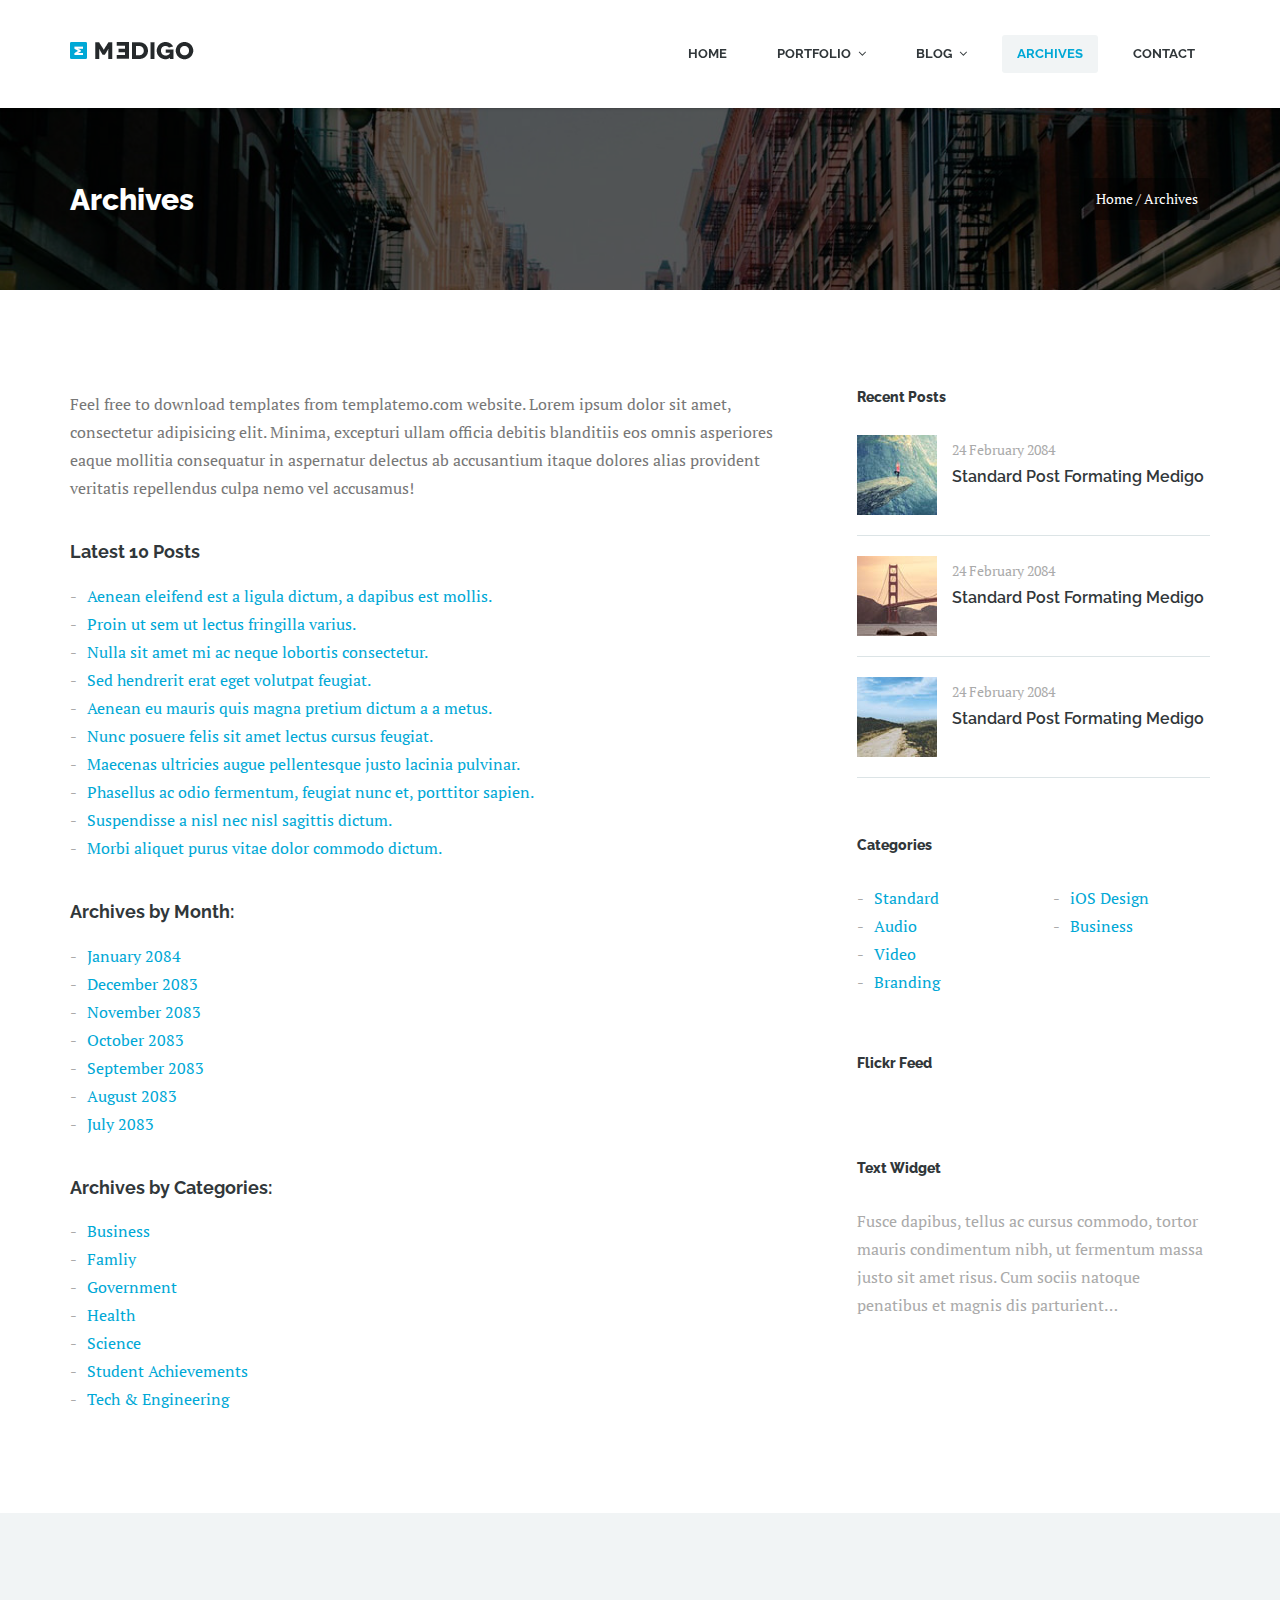
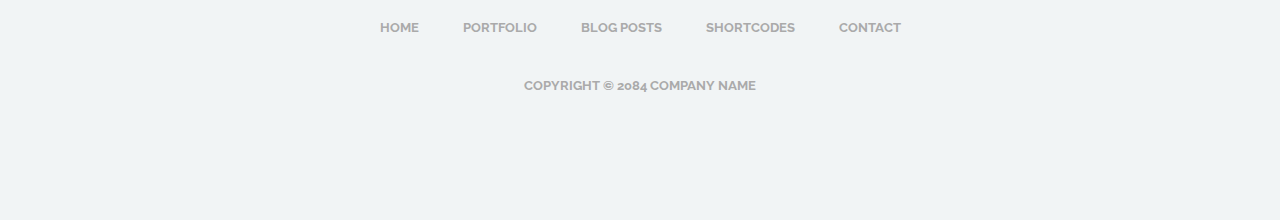
==== archives.html @ d2c2cd98 ""Add files"" ====
<!DOCTYPE html>
<html lang="en-US">
<head>
	<meta charset="UTF-8">
	<meta name="viewport" content="width=device-width, initial-scale=1, maximum-scale=1">
	<title>Medigo Blue, free responsive template</title>
    <meta name="keywords" content="">
	<meta name="description" content="">
    <meta name="author" content="templatemo">
    <!-- 
	Medigo Template
	http://www.templatemo.com/preview/templatemo_460_medigo
    -->

	<!-- Google Fonts -->
	<link href="http://fonts.googleapis.com/css?family=PT+Serif:400,700,400italic,700itali" rel="stylesheet">
	<link href="http://fonts.googleapis.com/css?family=Raleway:400,900,800,700,500,200,100,600" rel="stylesheet">

	<!-- Stylesheets -->
	<link rel="stylesheet" href="bootstrap/bootstrap.css">
	<link rel="stylesheet" href="css/misc.css">
	<link rel="stylesheet" href="css/blue-scheme.css">
	
	<!-- JavaScripts -->
	<script src="js/jquery-1.10.2.min.js"></script>
	<script src="js/jquery-migrate-1.2.1.min.js"></script>

	<link rel="shortcut icon" href="images/favicon.ico" type="image/x-icon" />

</head>
<body>

	<div class="responsive_menu">
        <ul class="main_menu">
            <li><a href="index.html">Home</a></li>
            <li><a href="#">Portfolio</a>
            	<ul>
            		<li><a href="portfolio.html">Portfolio Grid</a></li>
            		<li><a href="project-image.html">Project Image</a></li>
            		<li><a href="project-slideshow.html">Project Slideshow</a></li>
            	</ul>
            </li>
            <li><a href="#">Blog</a>
				<ul>
					<li><a href="blog.html">Blog Standard</a></li>
					<li><a href="blog-single.html">Blog Single</a></li>
                    <li><a href="#">visit templatemo</a></li>
				</ul>
            </li>
            <li><a href="archives.html">Archives</a></li>
            <li><a href="contact.html">Contact</a></li>
        </ul> <!-- /.main_menu -->
    </div> <!-- /.responsive_menu -->

	<header class="site-header clearfix">
		<div class="container">

			<div class="row">

				<div class="col-md-12">

					<div class="pull-left logo">
						<a href="index.html">
							<img src="images/logo.png" alt="Medigo by templatemo">
						</a>
					</div>	<!-- /.logo -->

					<div class="main-navigation pull-right">

						<nav class="main-nav visible-md visible-lg">
							<ul class="sf-menu">
								<li><a href="index.html">Home</a></li>
					            <li><a href="#">Portfolio</a>
					            	<ul>
					            		<li><a href="portfolio.html">Portfolio Grid</a></li>
					            		<li><a href="project-image.html">Project Image</a></li>
					            		<li><a href="project-slideshow.html">Project Slideshow</a></li>
					            	</ul>
					            </li>
					            <li><a href="#">Blog</a>
									<ul>
										<li><a href="blog.html">Blog Standard</a></li>
										<li><a href="blog-single.html">Blog Single</a></li>
                                        <li><a href="#">visit templatemo</a></li>
									</ul>
					            </li>
					            <li class="active"><a href="archives.html">Archives</a></li>
					            <li><a href="contact.html">Contact</a></li>
							</ul> <!-- /.sf-menu -->
						</nav> <!-- /.main-nav -->

						<!-- This one in here is responsive menu for tablet and mobiles -->
					    <div class="responsive-navigation visible-sm visible-xs">
					        <a href="#nogo" class="menu-toggle-btn">
					            <i class="fa fa-bars"></i>
					        </a>
					    </div> <!-- /responsive_navigation -->

					</div> <!-- /.main-navigation -->

				</div> <!-- /.col-md-12 -->

			</div> <!-- /.row -->

		</div> <!-- /.container -->
	</header> <!-- /.site-header -->

	<div class="first-widget parallax" id="blog">
		<div class="parallax-overlay">
			<div class="container pageTitle">
				<div class="row">
					<div class="col-md-6 col-sm-6">
						<h2 class="page-title">Archives</h2>
					</div> <!-- /.col-md-6 -->
					<div class="col-md-6 col-sm-6 text-right">
						<span class="page-location">Home / Archives</span>
					</div> <!-- /.col-md-6 -->
				</div> <!-- /.row -->
			</div> <!-- /.container -->
		</div> <!-- /.parallax-overlay -->
	</div> <!-- /.pageTitle -->

	<div class="container">	
		<div class="row">

			<div class="col-md-8 blog-posts">
				<div class="row">
					<div class="col-md-12">
						<div class="archive-wrapper">
							<p>Feel free to download templates from templatemo.com website. Lorem ipsum dolor sit amet, consectetur adipisicing elit. Minima, excepturi ullam officia debitis blanditiis eos omnis asperiores eaque mollitia consequatur in aspernatur delectus ab accusantium itaque dolores alias provident veritatis repellendus culpa nemo vel accusamus!</p>
							<h3 class="archive-title">Latest 10 Posts</h3>
							<ul class="archive-list">
                                <li><a href="blog-single.html">Aenean eleifend est a ligula dictum, a dapibus est mollis.</a></li>
                                <li><a href="blog-single.html">Proin ut sem ut lectus fringilla varius.</a></li>
                                <li><a href="blog-single.html">Nulla sit amet mi ac neque lobortis consectetur.</a></li>
                                <li><a href="blog-single.html">Sed hendrerit erat eget volutpat feugiat.</a></li>
                                <li><a href="blog-single.html">Aenean eu mauris quis magna pretium dictum a a metus.</a></li>
                                <li><a href="blog-single.html">Nunc posuere felis sit amet lectus cursus feugiat.</a></li>
                                <li><a href="blog-single.html">Maecenas ultricies augue pellentesque justo lacinia pulvinar.</a></li>
                                <li><a href="blog-single.html">Phasellus ac odio fermentum, feugiat nunc et, porttitor sapien.</a></li>
                                <li><a href="blog-single.html">Suspendisse a nisl nec nisl sagittis dictum.</a></li>
                                <li><a href="blog-single.html">Morbi aliquet purus vitae dolor commodo dictum.</a></li>
                            </ul>
                            <h3 class="archive-title">Archives by Month:</h3>
                            <ul class="archive-list">
                                <li><a href="#">January 2084</a></li>
                                <li><a href="#">December 2083</a></li>
                                <li><a href="#">November 2083</a></li>
                                <li><a href="#">October 2083</a></li>
                                <li><a href="#">September 2083</a></li>
                                <li><a href="#">August 2083</a></li>
                                <li><a href="#">July 2083</a></li>
                            </ul>
                            <h3 class="archive-title">Archives by Categories:</h3>
                            <ul class="archive-list">
                                <li><a href="#">Business</a></li>
                                <li><a href="#">Famliy</a></li>
                                <li><a href="#">Government</a></li>
                                <li><a href="#">Health</a></li>
                                <li><a href="#">Science</a></li>
                                <li><a href="#">Student Achievements</a></li>
                                <li><a href="#">Tech &amp; Engineering</a></li>
                            </ul>
						</div>
					</div> <!-- /.col-md-12 -->
				</div> <!-- /.row -->
			</div> <!-- /.col-md-8 -->

			<div class="col-md-4">
				<div class="sidebar">
					<div class="sidebar-widget">
						<h5 class="widget-title">Recent Posts</h5>
						<div class="last-post clearfix">
							<div class="thumb pull-left">
								<a href="#"><img src="images/includes/blogthumb1.jpg" alt=""></a>
							</div>
							<div class="content">
								<span>24 February 2084</span>
								<h4><a href="#">Standard Post Formating Medigo</a></h4>
							</div>
						</div> <!-- /.last-post -->
						<div class="last-post clearfix">
							<div class="thumb pull-left">
								<a href="#"><img src="images/includes/blogthumb2.jpg" alt=""></a>
							</div>
							<div class="content">
								<span>24 February 2084</span>
								<h4><a href="#">Standard Post Formating Medigo</a></h4>
							</div>
						</div> <!-- /.last-post -->
						<div class="last-post clearfix">
							<div class="thumb pull-left">
								<a href="#"><img src="images/includes/blogthumb3.jpg" alt=""></a>
							</div>
							<div class="content">
								<span>24 February 2084</span>
								<h4><a href="#">Standard Post Formating Medigo</a></h4>
							</div>
						</div> <!-- /.last-post -->
					</div> <!-- /.sidebar-widget -->
					<div class="sidebar-widget">
						<h5 class="widget-title">Categories</h5>
						<div class="row categories">
							<div class="col-md-6">
								<ul>
									<li><a href="#">Standard</a></li>
									<li><a href="#">Audio</a></li>
									<li><a href="#">Video</a></li>
									<li><a href="#">Branding</a></li>
								</ul>
							</div>
							<div class="col-md-6">
								<ul>
									<li><a href="#">iOS Design</a></li>
									<li><a href="#">Business</a></li>
								</ul>
							</div>
						</div> <!-- /.row -->
					</div> <!-- /.sidebar-widget -->
					<div class="sidebar-widget">
						<h5 class="widget-title">Flickr Feed</h5>
						<ul id="flickr-feed" class="thumbs"></ul>
					</div> <!-- /.sidebar-widget -->
					<div class="sidebar-widget">
						<h5 class="widget-title">Text Widget</h5>
						<p class="light-text">Fusce dapibus, tellus ac cursus commodo, tortor mauris condimentum nibh, ut fermentum massa justo sit amet risus. Cum sociis natoque penatibus et magnis dis parturient… </p>
					</div> <!-- /.sidebar-widget -->
				</div> <!-- /.sidebar -->
			</div> <!-- /.col-md-4 -->

		</div> <!-- /.row -->
	</div> <!-- /.container -->	

	

	<div class="container">
		
	</div> <!-- /.container -->

	<footer class="site-footer">
		<div class="container">
			<div class="row">
				<div class="col-md-12">
					<nav class="footer-nav clearfix">
						<ul class="footer-menu">
							<li><a href="index.html">Home</a></li>
							<li><a href="portfolio.html">Portfolio</a></li>
							<li><a href="blog.html">Blog Posts</a></li>
							<li><a href="archives.html">Shortcodes</a></li>
							<li><a href="contact.html">Contact</a></li>
						</ul> <!-- /.footer-menu -->
					</nav> <!-- /.footer-nav -->
				</div> <!-- /.col-md-12 -->
			</div> <!-- /.row -->
			<div class="row">
				<div class="col-md-12">
					<p class="copyright-text">Copyright &copy; 2084 Company Name</p>
				</div> <!-- /.col-md-12 -->
			</div> <!-- /.row -->
		</div> <!-- /.container -->
	</footer> <!-- /.site-footer -->

	<!-- Scripts -->
	<script src="js/min/plugins.min.js"></script>
	<script src="js/min/medigo-custom.min.js"></script>


</body>
</html>
---- css/misc.css ----
/* 
 * 	Core Owl Carousel CSS File
 *	v1.3.2
 */
/* clearfix */
.owl-carousel .owl-wrapper:after {
  content: ".";
  display: block;
  clear: both;
  visibility: hidden;
  line-height: 0;
  height: 0;
}

/* display none until init */
.owl-carousel {
  display: none;
  position: relative;
  width: 100%;
  -ms-touch-action: pan-y;
}

.owl-carousel .owl-wrapper {
  display: none;
  position: relative;
  -webkit-transform: translate3d(0px, 0px, 0px);
}

.owl-carousel .owl-wrapper-outer {
  overflow: hidden;
  position: relative;
  width: 100%;
}

.owl-carousel .owl-wrapper-outer.autoHeight {
  -webkit-transition: height 500ms ease-in-out;
  -moz-transition: height 500ms ease-in-out;
  -ms-transition: height 500ms ease-in-out;
  -o-transition: height 500ms ease-in-out;
  transition: height 500ms ease-in-out;
}

.owl-carousel .owl-item {
  float: left;
}

.owl-controls .owl-page,
.owl-controls .owl-buttons div {
  cursor: pointer;
}

.owl-controls {
  -webkit-user-select: none;
  -khtml-user-select: none;
  -moz-user-select: none;
  -ms-user-select: none;
  user-select: none;
  -webkit-tap-highlight-color: transparent;
}

/* mouse grab icon */
.grabbing {
  cursor: url(../images/grabbing.png) 8 8, move;
}

/* fix */
.owl-carousel .owl-wrapper,
.owl-carousel .owl-item {
  -webkit-backface-visibility: hidden;
  -moz-backface-visibility: hidden;
  -ms-backface-visibility: hidden;
  -webkit-transform: translate3d(0, 0, 0);
  -moz-transform: translate3d(0, 0, 0);
  -ms-transform: translate3d(0, 0, 0);
}

/*
* 	Owl Carousel Owl Demo Theme 
*	v1.3.2
*/
.owl-theme .owl-controls {
  margin-top: 10px;
  text-align: center;
}

/* Styling Next and Prev buttons */
.owl-theme .owl-controls .owl-buttons div {
  color: #31373a;
  display: inline-block;
  zoom: 1;
  *display: inline;
  /*IE7 life-saver */
  background: white;
  filter: Alpha(Opacity=30);
  /*IE7 fix*/
  opacity: 0.3;
  -webkit-transition: all 0.2s ease-in-out;
  -moz-transition: all 0.2s ease-in-out;
  -ms-transition: all 0.2s ease-in-out;
  -o-transition: all 0.2s ease-in-out;
  transition: all 0.2s ease-in-out;
}

/* Clickable class fix problem with hover on touch devices */
/* Use it for non-touch hover action */
.owl-theme .owl-controls.clickable .owl-buttons div:hover {
  filter: Alpha(Opacity=100);
  /*IE7 fix*/
  opacity: 1;
  text-decoration: none;
}

/* Styling Pagination*/
.owl-theme .owl-controls .owl-page {
  display: inline-block;
  zoom: 1;
  *display: inline;
  /*IE7 life-saver */
}

.owl-theme .owl-controls .owl-page span {
  display: block;
  width: 12px;
  height: 12px;
  margin: 5px 7px;
  filter: Alpha(Opacity=50);
  /*IE7 fix*/
  opacity: 0.5;
  -webkit-border-radius: 20px;
  -moz-border-radius: 20px;
  border-radius: 20px;
  background: #869791;
}

.owl-theme .owl-controls .owl-page.active span,
.owl-theme .owl-controls.clickable .owl-page:hover span {
  filter: Alpha(Opacity=100);
  /*IE7 fix*/
  opacity: 1;
}

/* If PaginationNumbers is true */
.owl-theme .owl-controls .owl-page span.owl-numbers {
  height: auto;
  width: auto;
  color: #FFF;
  padding: 2px 10px;
  font-size: 12px;
  -webkit-border-radius: 30px;
  -moz-border-radius: 30px;
  border-radius: 30px;
}

/* preloading images */
.owl-item.loading {
  min-height: 150px;
  background: url(../images/AjaxLoader.gif) no-repeat center center;
}

/* 
 *  Owl Carousel CSS3 Transitions 
 *  v1.3.2
 */
.owl-origin {
  -webkit-perspective: 1200px;
  -webkit-perspective-origin-x: 50%;
  -webkit-perspective-origin-y: 50%;
  -moz-perspective: 1200px;
  -moz-perspective-origin-x: 50%;
  -moz-perspective-origin-y: 50%;
  perspective: 1200px;
}

/* fade */
.owl-fade-out {
  z-index: 10;
  -webkit-animation: fadeOut .7s both ease;
  -moz-animation: fadeOut .7s both ease;
  animation: fadeOut .7s both ease;
}

.owl-fade-in {
  -webkit-animation: fadeIn .7s both ease;
  -moz-animation: fadeIn .7s both ease;
  animation: fadeIn .7s both ease;
}

/* backSlide */
.owl-backSlide-out {
  -webkit-animation: backSlideOut 1s both ease;
  -moz-animation: backSlideOut 1s both ease;
  animation: backSlideOut 1s both ease;
}

.owl-backSlide-in {
  -webkit-animation: backSlideIn 1s both ease;
  -moz-animation: backSlideIn 1s both ease;
  animation: backSlideIn 1s both ease;
}

/* goDown */
.owl-goDown-out {
  -webkit-animation: scaleToFade .7s ease both;
  -moz-animation: scaleToFade .7s ease both;
  animation: scaleToFade .7s ease both;
}

.owl-goDown-in {
  -webkit-animation: goDown .6s ease both;
  -moz-animation: goDown .6s ease both;
  animation: goDown .6s ease both;
}

/* scaleUp */
.owl-fadeUp-in {
  -webkit-animation: scaleUpFrom .5s ease both;
  -moz-animation: scaleUpFrom .5s ease both;
  animation: scaleUpFrom .5s ease both;
}

.owl-fadeUp-out {
  -webkit-animation: scaleUpTo .5s ease both;
  -moz-animation: scaleUpTo .5s ease both;
  animation: scaleUpTo .5s ease both;
}

/* Keyframes */
/*empty*/
@-webkit-keyframes empty {
  0% {
    opacity: 1;
  }
}
@-moz-keyframes empty {
  0% {
    opacity: 1;
  }
}
@keyframes empty {
  0% {
    opacity: 1;
  }
}
@-webkit-keyframes fadeIn {
  0% {
    opacity: 0;
  }

  100% {
    opacity: 1;
  }
}
@-moz-keyframes fadeIn {
  0% {
    opacity: 0;
  }

  100% {
    opacity: 1;
  }
}
@keyframes fadeIn {
  0% {
    opacity: 0;
  }

  100% {
    opacity: 1;
  }
}
@-webkit-keyframes fadeOut {
  0% {
    opacity: 1;
  }

  100% {
    opacity: 0;
  }
}
@-moz-keyframes fadeOut {
  0% {
    opacity: 1;
  }

  100% {
    opacity: 0;
  }
}
@keyframes fadeOut {
  0% {
    opacity: 1;
  }

  100% {
    opacity: 0;
  }
}
@-webkit-keyframes backSlideOut {
  25% {
    opacity: .5;
    -webkit-transform: translateZ(-500px);
  }

  75% {
    opacity: .5;
    -webkit-transform: translateZ(-500px) translateX(-200%);
  }

  100% {
    opacity: .5;
    -webkit-transform: translateZ(-500px) translateX(-200%);
  }
}
@-moz-keyframes backSlideOut {
  25% {
    opacity: .5;
    -moz-transform: translateZ(-500px);
  }

  75% {
    opacity: .5;
    -moz-transform: translateZ(-500px) translateX(-200%);
  }

  100% {
    opacity: .5;
    -moz-transform: translateZ(-500px) translateX(-200%);
  }
}
@keyframes backSlideOut {
  25% {
    opacity: .5;
    transform: translateZ(-500px);
  }

  75% {
    opacity: .5;
    transform: translateZ(-500px) translateX(-200%);
  }

  100% {
    opacity: .5;
    transform: translateZ(-500px) translateX(-200%);
  }
}
@-webkit-keyframes backSlideIn {
  0%, 25% {
    opacity: .5;
    -webkit-transform: translateZ(-500px) translateX(200%);
  }

  75% {
    opacity: .5;
    -webkit-transform: translateZ(-500px);
  }

  100% {
    opacity: 1;
    -webkit-transform: translateZ(0) translateX(0);
  }
}
@-moz-keyframes backSlideIn {
  0%, 25% {
    opacity: .5;
    -moz-transform: translateZ(-500px) translateX(200%);
  }

  75% {
    opacity: .5;
    -moz-transform: translateZ(-500px);
  }

  100% {
    opacity: 1;
    -moz-transform: translateZ(0) translateX(0);
  }
}
@keyframes backSlideIn {
  0%, 25% {
    opacity: .5;
    transform: translateZ(-500px) translateX(200%);
  }

  75% {
    opacity: .5;
    transform: translateZ(-500px);
  }

  100% {
    opacity: 1;
    transform: translateZ(0) translateX(0);
  }
}
@-webkit-keyframes scaleToFade {
  to {
    opacity: 0;
    -webkit-transform: scale(0.8);
  }
}
@-moz-keyframes scaleToFade {
  to {
    opacity: 0;
    -moz-transform: scale(0.8);
  }
}
@keyframes scaleToFade {
  to {
    opacity: 0;
    transform: scale(0.8);
  }
}
@-webkit-keyframes goDown {
  from {
    -webkit-transform: translateY(-100%);
  }
}
@-moz-keyframes goDown {
  from {
    -moz-transform: translateY(-100%);
  }
}
@keyframes goDown {
  from {
    transform: translateY(-100%);
  }
}
@-webkit-keyframes scaleUpFrom {
  from {
    opacity: 0;
    -webkit-transform: scale(1.5);
  }
}
@-moz-keyframes scaleUpFrom {
  from {
    opacity: 0;
    -moz-transform: scale(1.5);
  }
}
@keyframes scaleUpFrom {
  from {
    opacity: 0;
    transform: scale(1.5);
  }
}
@-webkit-keyframes scaleUpTo {
  to {
    opacity: 0;
    -webkit-transform: scale(1.5);
  }
}
@-moz-keyframes scaleUpTo {
  to {
    opacity: 0;
    -moz-transform: scale(1.5);
  }
}
@keyframes scaleUpTo {
  to {
    opacity: 0;
    transform: scale(1.5);
  }
}
/**
 * BxSlider v4.0 - Fully loaded, responsive content slider
 * http://bxslider.com
 *
 * Written by: Steven Wanderski, 2012
 * http://stevenwanderski.com
 * (while drinking Belgian ales and listening to jazz)
 *
 * CEO and founder of bxCreative, LTD
 * http://bxcreative.com
 */
/** RESET AND LAYOUT
===================================*/
.bx-wrapper {
  position: relative;
  margin: 0 auto;
  padding: 0;
  *zoom: 1;
}

.bx-wrapper img {
  max-width: 100%;
  display: block;
}

/** THEME
===================================*/
.bx-wrapper .bx-viewport {
  left: -5px;
}

.bx-wrapper .bx-pager,
.bx-wrapper .bx-controls-auto {
  position: absolute;
  width: 100%;
}

/* LOADER */
.bx-wrapper .bx-loading {
  min-height: 50px;
  height: 100%;
  width: 100%;
  position: absolute;
  top: 0;
  left: 0;
  z-index: 2000;
}

/* PAGER */
.bx-wrapper .bx-pager {
  text-align: center;
}

.bx-wrapper .bx-pager .bx-pager-item,
.bx-wrapper .bx-controls-auto .bx-controls-auto-item {
  display: inline-block;
  *zoom: 1;
  *display: inline;
}

/* PAGER WITH AUTO-CONTROLS HYBRID LAYOUT */
.bx-wrapper .bx-controls.bx-has-controls-auto.bx-has-pager .bx-pager {
  text-align: left;
  width: 80%;
}

.bx-wrapper .bx-controls.bx-has-controls-auto.bx-has-pager .bx-controls-auto {
  right: 0;
  width: 35px;
}

/*! fancyBox v2.1.5 fancyapps.com | fancyapps.com/fancybox/#license */
.fancybox-wrap,
.fancybox-skin,
.fancybox-outer,
.fancybox-inner,
.fancybox-image,
.fancybox-wrap iframe,
.fancybox-wrap object,
.fancybox-nav,
.fancybox-nav span,
.fancybox-tmp {
  padding: 0;
  margin: 0;
  border: 0;
  outline: none;
  vertical-align: top;
}

.fancybox-wrap {
  position: absolute;
  top: 0;
  left: 0;
  z-index: 99999;
}

.fancybox-skin {
  position: relative;
  background: #fff;
  color: #444;
  text-shadow: none;
}

.fancybox-opened {
  z-index: 99999;
}

.fancybox-outer, .fancybox-inner {
  position: relative;
}

.fancybox-inner {
  overflow: hidden;
}

.fancybox-type-iframe .fancybox-inner {
  -webkit-overflow-scrolling: touch;
}

.fancybox-error {
  color: #444;
  font: 14px/20px "Helvetica Neue",Helvetica,Arial,sans-serif;
  margin: 0;
  padding: 5px;
  white-space: nowrap;
}

.fancybox-image, .fancybox-iframe {
  display: block;
  width: 100%;
  height: 100%;
}

.fancybox-image {
  max-width: 100%;
  max-height: 100%;
}

#fancybox-loading, .fancybox-close, .fancybox-prev span, .fancybox-next span {
  background-image: url("../images/fancybox_sprite.png");
}

#fancybox-loading {
  position: fixed;
  top: 50%;
  left: 50%;
  margin-top: -22px;
  margin-left: -22px;
  background-position: 0 -108px;
  opacity: 0.8;
  cursor: pointer;
  z-index: 99999;
}

#fancybox-loading div {
  width: 44px;
  height: 44px;
  background: url("../images/fancybox_loading.gif") center center no-repeat;
}

.fancybox-close {
  position: absolute;
  top: -18px;
  right: -18px;
  width: 36px;
  height: 36px;
  cursor: pointer;
  z-index: 99999;
}

.fancybox-nav {
  position: absolute;
  top: 0;
  width: 40%;
  height: 100%;
  cursor: pointer;
  text-decoration: none;
  background: transparent url("../images/blank.gif");
  /* helps IE */
  -webkit-tap-highlight-color: transparent;
  z-index: 99999;
}

.fancybox-prev {
  left: 0;
}

.fancybox-next {
  right: 0;
}

.fancybox-nav span {
  position: absolute;
  top: 50%;
  width: 36px;
  height: 34px;
  margin-top: -18px;
  cursor: pointer;
  z-index: 99999;
  visibility: hidden;
}

.fancybox-prev span {
  left: 10px;
  background-position: 0 -36px;
}

.fancybox-next span {
  right: 10px;
  background-position: 0 -72px;
}

.fancybox-nav:hover span {
  visibility: visible;
}

.fancybox-tmp {
  position: absolute;
  top: -99999px;
  left: -99999px;
  visibility: hidden;
  max-width: 99999px;
  max-height: 99999px;
  overflow: visible !important;
}

/* Overlay helper */
.fancybox-lock {
  overflow: hidden !important;
  width: auto;
}

.fancybox-lock body {
  overflow: hidden !important;
}

.fancybox-lock-test {
  overflow-y: hidden !important;
}

.fancybox-overlay {
  position: absolute;
  top: 0;
  left: 0;
  overflow: hidden;
  display: none;
  z-index: 99998;
  background: rgba(0, 0, 0, 0.9);
}

.fancybox-overlay-fixed {
  position: fixed;
  bottom: 0;
  right: 0;
}

.fancybox-lock .fancybox-overlay {
  overflow: auto;
  overflow-y: scroll;
}

/* Title helper */
.fancybox-title {
  visibility: hidden;
  font-weight: normal;
  position: relative;
  text-shadow: none;
  z-index: 99999;
}

.fancybox-opened .fancybox-title {
  visibility: visible;
}

.fancybox-title-float-wrap {
  position: absolute;
  bottom: 0;
  right: 50%;
  margin-bottom: -35px;
  z-index: 99999;
  text-align: center;
}

.fancybox-title-float-wrap .child {
  display: inline-block;
  margin-right: -100%;
  padding: 2px 20px;
  background: transparent;
  /* Fallback for web browsers that doesn't support RGBa */
  background: rgba(0, 0, 0, 0.8);
  color: #FFF;
  font-weight: bold;
  line-height: 24px;
  white-space: nowrap;
}

.fancybox-title-outside-wrap {
  position: relative;
  margin-top: 10px;
  color: #fff;
}

.fancybox-title-inside-wrap {
  padding-top: 10px;
}

.fancybox-title-over-wrap {
  position: absolute;
  bottom: 0;
  left: 0;
  color: #fff;
  padding: 10px;
  background: #000;
  background: rgba(0, 0, 0, 0.8);
}

/*Retina graphics!*/
@media only screen and (-webkit-min-device-pixel-ratio: 1.5), only screen and (min--moz-device-pixel-ratio: 1.5), only screen and (min-device-pixel-ratio: 1.5) {
  #fancybox-loading, .fancybox-close, .fancybox-prev span, .fancybox-next span {
    background-image: url("../images/fancybox_sprite@2x.png");
    background-size: 44px 152px;
    /*The size of the normal image, half the size of the hi-res image*/
  }

  #fancybox-loading div {
    background-image: url("../images/fancybox_loading@2x.gif");
    background-size: 24px 24px;
    /*The size of the normal image, half the size of the hi-res image*/
  }
}
/*
 * jQuery FlexSlider v2.2.0
 * http://www.woothemes.com/flexslider/
 *
 * Copyright 2012 WooThemes
 * Free to use under the GPLv2 license.
 * http://www.gnu.org/licenses/gpl-2.0.html
 *
 * Contributing author: Tyler Smith (@mbmufffin)
 */
/* Browser Resets
*********************************/
.flex-container a:active,
.flexslider a:active,
.flex-container a:focus,
.flexslider a:focus {
  outline: none;
}

.slides,
.flex-control-nav,
.flex-direction-nav {
  margin: 0;
  padding: 0;
  list-style: none;
}

/* Icon Fonts
*********************************/
/* Font-face Icons */
@font-face {
  font-family: 'FontAwesome';
  src: url("../bootstrap/fonts/fontawesome-webfont.eot");
  src: url("../bootstrap/fonts/fontawesome-webfont.eot?#iefix") format("embedded-opentype"), url("../bootstrap/fonts/fontawesome-webfont.woff") format("woff"), url("../bootstrap/fonts/fontawesome-webfont.ttf") format("truetype"), url("../bootstrap/fonts/fontawesome-webfont.svg#fontawesome-webfont") format("svg");
  font-weight: normal;
  font-style: normal;
}
/* FlexSlider Necessary Styles
*********************************/
.flexslider {
  margin: 0;
  padding: 0;
}

.flexslider .slides > li {
  display: none;
  -webkit-backface-visibility: hidden;
}

/* Hide the slides before the JS is loaded. Avoids image jumping */
.flexslider .slides img {
  width: 100%;
  display: block;
}

.flex-pauseplay span {
  text-transform: capitalize;
}

/* Clearfix for the .slides element */
.slides:after {
  content: "\0020";
  display: block;
  clear: both;
  visibility: hidden;
  line-height: 0;
  height: 0;
}

html[xmlns] .slides {
  display: block;
}

* html .slides {
  height: 1%;
}

/* No JavaScript Fallback */
/* If you are not using another script, such as Modernizr, make sure you
 * include js that eliminates this class on page load */
.no-js .slides > li:first-child {
  display: block;
}

/* FlexSlider Default Theme
*********************************/
.flexslider {
  position: relative;
  zoom: 1;
}

.flex-viewport {
  max-height: 2000px;
  -webkit-transition: all 1s ease;
  -moz-transition: all 1s ease;
  -o-transition: all 1s ease;
  transition: all 1s ease;
}

.loading .flex-viewport {
  max-height: 300px;
}

.flexslider .slides {
  zoom: 1;
}

.carousel li {
  margin-right: 5px;
}

/* Direction Nav */
.flex-direction-nav {
  *height: 0;
}

.flex-direction-nav a {
  display: block;
  margin: -22px 0 0;
  position: absolute;
  top: 50%;
  z-index: 10;
  cursor: pointer;
}

.flex-direction-nav .flex-prev {
  left: 0px;
}

.flex-direction-nav .flex-next {
  right: 0px;
  text-align: right;
}

.flexslider:hover .flex-prev {
  opacity: 1;
  left: 0;
}

.flexslider:hover .flex-next {
  opacity: 1;
  right: 0;
}

.flexslider:hover .flex-next:hover, .flexslider:hover .flex-prev:hover {
  opacity: 1;
}

.flex-direction-nav .flex-disabled {
  opacity: 0 !important;
  filter: alpha(opacity=0);
  cursor: default;
}

.flex-direction-nav a:before {
  font-family: "FontAwesome";
  font-size: 40px;
  display: inline-block;
  content: '\f104';
}

.flex-direction-nav a.flex-next:before {
  content: '\f105';
}

/* Pause/Play */
.flex-pauseplay a {
  display: block;
  width: 20px;
  height: 20px;
  position: absolute;
  bottom: 5px;
  left: 10px;
  opacity: 0.8;
  z-index: 10;
  overflow: hidden;
  cursor: pointer;
  color: #000;
}

.flex-pauseplay a:before {
  font-family: "FontAwesome";
  font-size: 20px;
  display: inline-block;
  content: '\f004';
}

.flex-pauseplay a:hover {
  opacity: 1;
}

.flex-pauseplay a.flex-play:before {
  content: '\f003';
}

/* Control Nav */
.flex-control-nav {
  width: 100%;
  position: absolute;
  bottom: -40px;
  text-align: center;
}

.flex-control-nav li {
  margin: 0 6px;
  display: inline-block;
  zoom: 1;
  *display: inline;
}

.flex-control-paging li a {
  width: 11px;
  height: 11px;
  display: block;
  background: #666;
  background: rgba(0, 0, 0, 0.5);
  cursor: pointer;
  text-indent: -9999px;
  -webkit-border-radius: 20px;
  -moz-border-radius: 20px;
  -o-border-radius: 20px;
  border-radius: 20px;
  -webkit-box-shadow: inset 0 0 3px rgba(0, 0, 0, 0.3);
  -moz-box-shadow: inset 0 0 3px rgba(0, 0, 0, 0.3);
  -o-box-shadow: inset 0 0 3px rgba(0, 0, 0, 0.3);
  box-shadow: inset 0 0 3px rgba(0, 0, 0, 0.3);
}

.flex-control-paging li a:hover {
  background: #333;
  background: rgba(0, 0, 0, 0.7);
}

.flex-control-paging li a.flex-active {
  background: #000;
  background: rgba(0, 0, 0, 0.9);
  cursor: default;
}

.flex-control-thumbs {
  margin: 5px 0 0;
  position: static;
  overflow: hidden;
}

.flex-control-thumbs li {
  width: 25%;
  float: left;
  margin: 0;
}

.flex-control-thumbs img {
  width: 100%;
  display: block;
  opacity: .7;
  cursor: pointer;
}

.flex-control-thumbs img:hover {
  opacity: 1;
}

.flex-control-thumbs .flex-active {
  opacity: 1;
  cursor: default;
}

@media screen and (max-width: 860px) {
  .flex-direction-nav .flex-prev {
    opacity: 1;
    left: 10px;
  }

  .flex-direction-nav .flex-next {
    opacity: 1;
    right: 10px;
  }
}
---- css/blue-scheme.css ----
/*

Medigo Template (Blue)

http://www.templatemo.com/preview/templatemo_460_medigo

*/

/*------------------------------------------------------
	BASIC STYLES 
--------------------------------------------------------*/
body {
  background: white;
  font-size: 16px;
  font-family: "PT Serif", Georgia, serif;
  font-weight: normal;
  font-style: normal;
  line-height: 28px;
  color: #777777;
  -webkit-font-smoothing: antialiased;
  /* Fix for webkit rendering */
  -webkit-text-size-adjust: 100%;
}

h1, h2, h3, h4, h5, h6 {
  color: #31373a;
  font-family: "Raleway", sans-serif;
  font-weight: normal;
}

h1 a, h2 a, h3 a,
h4 a, h5 a, h6 a {
  font-weight: inherit;
}

h1 {
  font-size: 36px;
}

h2 {
  font-size: 30px;
}

h3 {
  font-size: 24px;
}

h4 {
  line-height: 1.7;
  font-size: 20px;
}

h5 {
  font-size: 16px;
}

h6 {
  font-size: 14px;
}

p {
  margin: 0 0 20px 0;
}
p img {
  margin: 0;
}
p.lead {
  font-size: 28px;
  line-height: 36px;
}

em, i {
  font-style: italic;
}

strong, b {
  font-weight: bold;
  color: #31373a;
}

a, a:visited {
  color: #00a8d6;
  text-decoration: none !important;
  outline: 0;
}

a:hover, a:focus, a:active {
  color: #777777;
}

p a, p a:visited {
  line-height: inherit;
}

::-moz-selection {
  background-color: #d3dde0;
  text-shadow: none;
}

::-webkit-selection {
  background-color: #d3dde0;
  text-shadow: none;
}

::selection {
  background-color: #d3dde0;
  text-shadow: none;
}

img::selection {
  background-color: transparent;
}

img::-moz-selection {
  background-color: transparent;
}

.subtract-bottom {
  margin-bottom: -40px !important;
}

.remove-bottom {
  margin-bottom: 0 !important;
}

.half-bottom {
  margin-bottom: 20px !important;
}

.add-bottom {
  margin-bottom: 40px !important;
}

*, *:before, *:after {
  -moz-box-sizing: border-box;
  -webkit-box-sizing: border-box;
  box-sizing: border-box;
}

*:focus {
  outline: 0;
}

.footer-menu, .copyright-text {
  text-align: center;
}

.main-nav ul, .main_menu, .main_menu li ul, #filters, .pages, .project-single .meta-post, .archive-wrapper .archive-list, .categories ul, .thumbs, .footer-menu {
  list-style: none;
  padding: 0;
  margin: 0;
}

a, a:visited {
  -webkit-transition: all 150ms ease-in;
  -moz-transition: all 150ms ease-in;
  -o-transition: all 150ms ease-in;
  transition: all 150ms ease-in;
}

.service-section, .first-widget {
  position: relative;
  margin-top: 108px;
}

.light-content, #blogPosts {
  margin-top: 100px;
}

/*------------------------------------------------------
	HEADER STYLES 
--------------------------------------------------------*/
.site-header {
  position: fixed;
  top: 0;
  left: 0;
  width: 100%;
  background: white;
  box-shadow: rgba(0, 0, 0, 0.35) 0px 0px 3px;
  -moz-box-shadow: rgba(0, 0, 0, 0.35) 0px 0px 3px;
  -webkit-box-shadow: rgba(0, 0, 0, 0.35) 0px 0px 3px;
  z-index: 9999;
  padding: 35px 0;
  overflow: visible;
  transition: padding 0.3s ease-in-out;
  -moz-transition: padding 0.3s ease-in-out;
  -webkit-transition: padding 0.3s ease-in-out;
}

.site-header.site-header-shrink {
  padding: 17px 0;
}

.main-nav ul li {
  float: left;
  display: block;
  margin-left: 20px;
  position: relative;
}
.main-nav ul li a {
  color: #31373a;
  font-size: 13px;
  font-weight: 700;
  text-transform: uppercase;
  font-family: "Raleway", sans-serif;
  padding: 5px 15px;
  display: block;
  -webkit-border-radius: 3px;
  -moz-border-radius: 3px;
  -ms-border-radius: 3px;
  -o-border-radius: 3px;
  border-radius: 3px;
}
.main-nav ul li a:hover {
  color: #00a8d6;
}
.main-nav ul li a i {
  margin-left: 7px;
}
.main-nav ul li.active a {
  color: #00a8d6;
  background-color: #f1f4f5;
}
.main-nav ul li ul {
  display: none;
  top: 100%;
  left: 0;
  margin-top: 5px;
  position: absolute;
  width: 220px;
  background-color: white;
  border: 2px solid #f1f4f5;
}
.main-nav ul li ul li {
  margin-left: 0;
  width: 100%;
  border-bottom: 1px solid #dce4e6;
}
.main-nav ul li ul li:last-child {
  border-bottom: none;
}
.main-nav ul li ul li a {
  background-color: transparent !important;
  color: #777777 !important;
  text-transform: capitalize;
  font-weight: 600;
}
.main-nav ul li ul li a:hover {
  color: #00a8d6 !important;
}
.main-nav ul li ul li:last-child a {
  border-bottom: none;
}

a.menu-toggle-btn {
  float: right;
  margin-right: 20px;
  color: #31373a;
  font-size: 14px;
  display: block;
}
a.menu-toggle-btn i {
  font-size: 18px;
}

.main_menu li {
  border-bottom: 1px solid #485156;
  padding: 10px 0;
}
.main_menu li:first-child {
  padding-top: 0;
}
.main_menu li:last-child {
  border-bottom: none;
  padding-bottom: 0;
}
.main_menu li a {
  font-size: 14px;
  font-family: "Raleway", sans-serif;
  color: #bfbfbf;
  font-weight: 500;
}
.main_menu li ul li {
  margin-left: 20px;
}
.main_menu li ul li:first-child {
  border-top: 1px solid #485156;
  padding-top: 8px;
  margin-top: 10px;
}
.main_menu li ul li:before {
  content: '-';
  color: gray;
  margin-right: 10px;
}

.responsive_menu {
  padding: 20px;
  background-color: rgba(49, 55, 58, 0.98);
  display: none;
  position: relative;
  z-index: 9999;
}

/*------------------------------------------------------
	General Styling 
--------------------------------------------------------*/
.light-content {
  background-color: white;
  width: 100%;
}

.dark-content {
  background-color: #31373a;
  width: 100%;
  padding: 70px 0 80px 0;
}
.dark-content .section-header .section-title {
  color: white;
}
.dark-content .section-header .section-desc {
  color: #939ea4;
}

.section-header {
  padding-bottom: 70px;
  text-align: center;
}
.section-header .section-title {
  font-size: 30px;
  font-weight: 600;
}

.larger-text {
  font-size: 18px;
  line-height: 36px;
}

.light-text {
  color: #aaaaaa;
}

.large-button {
  padding: 15px 20px;
  font-size: 12px;
  font-family: "Raleway", sans-serif;
  text-transform: uppercase;
  font-weight: 800;
  -webkit-border-radius: 2px;
  -moz-border-radius: 2px;
  -ms-border-radius: 2px;
  -o-border-radius: 2px;
  border-radius: 2px;
}

a.large-button.white-color {
  color: #31373a;
  background-color: white;
}

.main-button {
  padding: 12px 15px;
  font-size: 12px;
  font-family: "Raleway", sans-serif;
  text-transform: uppercase;
  font-weight: 700;
  -webkit-border-radius: 2px;
  -moz-border-radius: 2px;
  -ms-border-radius: 2px;
  -o-border-radius: 2px;
  border-radius: 2px;
}

a.main-button.accent-color {
  background-color: #00a8d6;
  color: white;
}
a.main-button.accent-color:hover {
  background-color: #31373a;
}

.icon-button {
  margin-left: 15px;
}

.last-item-margin {
  margin-bottom: 100px;
}

label {
  font-weight: normal;
  color: #aaaaaa;
}

input, textarea {
  border: 0;
  color: #777777;
  padding: 8px 14px;
  background-color: #f1f4f5;
  border: 1px solid #f1f4f5;
  -webkit-border-radius: 3px;
  -moz-border-radius: 3px;
  -ms-border-radius: 3px;
  -o-border-radius: 3px;
  border-radius: 3px;
}

input:focus,
textarea:focus {
  background-color: white;
  border-color: #dce4e6;
}

.mainBtn {
  background-color: #00a8d6;
  padding: 7px 17px;
  color: white;
  display: inline-block;
  -webkit-border-radius: 3px;
  -moz-border-radius: 3px;
  -ms-border-radius: 3px;
  -o-border-radius: 3px;
  border-radius: 3px;
  -webkit-transition: background 250ms ease-in;
  -moz-transition: background 250ms ease-in;
  -ms-transition: background 250ms ease-in;
  -o-transition: background 250ms ease-in;
  transition: background 250ms ease-in;
}
.mainBtn:hover {
  background-color: #00b8ea;
}

button {
  outline: 0;
  border: 0;
}

input.mainBtn:focus,
input.mainBtn {
  background-color: #00a8d6;
  border: 0;
}

#homeIntro {
  background-image: url("../images/includes/homeintro.jpg");
}

#portfolio {
  background-image: url("../images/includes/portfolio.jpg");
}

#portfolioId {
  background-image: url("../images/includes/portfolioId.jpg");
}

#blogPosts {
  background-image: url("../images/includes/blogPosts.jpg");
}

#blog {
  background-image: url("../images/includes/blog.jpg");
}

#blogId {
  background-image: url("../images/includes/blogId.jpg");
  background-attachment: inherit;
}

#contact {
  background-image: url("../images/includes/contact.jpg");
}

.parallax {
  background-attachment: fixed;
  background-repeat: no-repeat;
  background-position: center center;
  background-size: cover;
  color: #fff;
  overflow: hidden;
}

.parallax-overlay {
  background-color: rgba(0, 0, 0, 0.65);
}

.pageTitle {
  padding-top: 70px;
  padding-bottom: 70px;
}

.page-title {
  color: white;
  margin: 5px 0 0 0;
  font-size: 30px;
  font-weight: 800;
}

.page-location {
  background-color: rgba(0, 0, 0, 0.4);
  display: inline-block;
  font-size: 14px;
  padding: 7px 12px;
  -webkit-border-radius: 3px;
  -moz-border-radius: 3px;
  -ms-border-radius: 3px;
  -o-border-radius: 3px;
  border-radius: 3px;
}

.home-intro-content {
  padding: 11em 0;
  text-align: center;
}
.home-intro-content h2 {
  font-size: 36px;
  font-weight: 800;
  color: white;
}
.home-intro-content p {
  margin: 55px 0;
  font-size: 18px;
  line-height: 32px;
}
.home-intro-content .large-button:hover {
  opacity: 0.8;
}

blockquote {
  margin: 30px 0;
  display: block;
  color: #aaaaaa;
}

/*------------------------------------------------------
	Call To Action 
--------------------------------------------------------*/
.cta {
  padding: 35px 0;
  border-bottom: 1px solid #dce4e6;
  text-align: center;
}
.cta .cta-title {
  display: inline-block;
  margin: 0 50px 0 0;
  font-size: 16px;
}

/*------------------------------------------------------
	Services Styling 
--------------------------------------------------------*/
.service-box-wrap {
  text-align: center;
  margin-bottom: 80px;
}

.service-icon-wrap {
  display: block;
}
.service-icon-wrap i {
  color: #00a8d6;
}

.service-title {
  font-size: 18px;
  font-weight: 600;
  margin: 30px 0 20px 0;
}

/*------------------------------------------------------
	Portfolio Styling 
--------------------------------------------------------*/
.portfolio {
  margin-top: 40px;
}

#Grid .mix {
  display: none;
  opacity: 0;
}

#filters {
  margin: 100px 0 60px 0;
}
#filters li {
  display: inline;
  margin-right: 20px;
  cursor: pointer;
  color: #31373a;
}
#filters li:after {
  content: '/';
  color: #c3c3c3;
  margin-left: 20px;
}
#filters li:last-child:after {
  content: '';
}
#filters li.active {
  color: #00a8d6;
}

.pages {
  margin: 20px 0 100px 0;
}
.pages li {
  display: inline;
  margin-right: 10px;
}
.pages li a {
  padding: 10px 12px;
  background-color: #f1f4f5;
  color: #31373a;
}
.pages li a.active {
  color: #00a8d6;
}

/**** Isotope Filtering ****/
.isotope-item {
  z-index: 2;
}

.isotope-hidden.isotope-item {
  pointer-events: none;
  z-index: 1;
}

/**** Isotope CSS3 transitions ****/
.isotope,
.isotope .isotope-item {
  -webkit-transition-duration: 0.8s;
  -moz-transition-duration: 0.8s;
  -ms-transition-duration: 0.8s;
  -o-transition-duration: 0.8s;
  transition-duration: 0.8s;
}

.isotope {
  -webkit-transition-property: height, width;
  -moz-transition-property: height, width;
  -ms-transition-property: height, width;
  -o-transition-property: height, width;
  transition-property: height, width;
}

.isotope .isotope-item {
  -webkit-transition-property: -webkit-transform, opacity;
  -moz-transition-property: -moz-transform, opacity;
  -ms-transition-property: -ms-transform, opacity;
  -o-transition-property: -o-transform, opacity;
  transition-property: transform, opacity;
}

/**** disabling Isotope CSS3 transitions ****/
.isotope.no-transition,
.isotope.no-transition .isotope-item,
.isotope .isotope-item.no-transition {
  -webkit-transition-duration: 0s;
  -moz-transition-duration: 0s;
  -ms-transition-duration: 0s;
  -o-transition-duration: 0s;
  transition-duration: 0s;
}

.portfolio-holder .item {
  margin: 0 1px 40px 1px;
}
.portfolio-holder .item img {
  display: block;
  width: 100%;
  height: auto;
}

.portfolio-post {
  overflow: hidden;
  margin-bottom: 30px;
}

.thumb-post {
  display: block;
  position: relative;
  overflow: hidden;
}
.thumb-post .overlay {
  position: absolute;
  top: 0;
  left: 0;
  min-width: 100%;
  height: 100%;
  visibility: hidden;
  opacity: 0;
  -webkit-transform: scale(0);
  -moz-transform: scale(0);
  -ms-transform: scale(0);
  -o-transform: scale(0);
  transform: scale(0);
  -webkit-transition: all 250ms ease-in-out;
  -moz-transition: all 250ms ease-in-out;
  -ms-transition: all 250ms ease-in-out;
  -o-transition: all 250ms ease-in-out;
  transition: all 250ms ease-in-out;
}
.thumb-post .overlay .overlay-inner {
  background: #00a8d6;
  height: 100%;
  position: relative;
}
.thumb-post:hover .overlay {
  opacity: 1;
  visibility: visible;
  -webkit-transform: scale(1);
  -moz-transform: scale(1);
  -ms-transform: scale(1);
  -o-transform: scale(1);
  transform: scale(1);
}

.portfolio-infos {
  position: absolute;
  bottom: 30px;
  left: 30px;
}
.portfolio-infos a {
  color: white;
}
.portfolio-infos .portfolio-title {
  margin: 10px 0 0 0;
  font-weight: 600;
  font-size: 20px;
}
.portfolio-infos .meta-category {
  font-size: 14px;
  color: white;
}

.portfolio-expand {
  position: absolute;
  top: 30px;
  right: 30px;
  width: 40px;
  height: 40px;
  background-color: rgba(255, 255, 255, 0.9);
  -webkit-border-radius: 3px;
  -moz-border-radius: 3px;
  -ms-border-radius: 3px;
  -o-border-radius: 3px;
  border-radius: 3px;
  text-align: center;
  line-height: 40px;
}
.portfolio-expand a {
  display: block;
  color: #31373a;
  opacity: 1;
}

.owl-next {
  position: absolute;
  top: 50%;
  right: 0;
  width: 40px;
  height: 48;
  content: 'ddd';
  margin-right: 2px;
  margin-top: -25px;
}
.owl-next:after {
  font-family: 'FontAwesome';
  content: '\f054';
  color: #31373a;
  line-height: 48px;
  text-align: center;
}

.owl-prev {
  position: absolute;
  top: 50%;
  left: 0;
  width: 40px;
  height: 48px;
  margin-left: 1px;
  margin-top: -25px;
}
.owl-prev:after {
  font-family: 'FontAwesome';
  content: '\f053';
  color: #31373a;
  line-height: 48px;
  text-align: center;
}

.project-single {
  margin-top: 100px;
  margin-bottom: 100px;
}
.project-single .project-title {
  font-weight: 600;
  font-size: 24px;
  margin: 0 0 35px 0;
  line-height: 36px;
}
.project-single .subtitle {
  font-size: 14px;
  color: #aaaaaa;
}
.project-single .description {
  margin-bottom: 40px;
}
.project-single .meta-post li {
  display: block;
  margin-bottom: 15px;
}
.project-single .meta-post li span {
  color: #31373a;
  margin-right: 10px;
}
.project-single .meta-post li a {
  color: #777777;
}
.project-single .meta-post li a:hover {
  color: #00a8d6;
}

.project-img {
  overflow: hidden;
}
.project-img img {
  width: 100%;
  height: auto;
}

.static-info-project {
  background-color: #f1f4f5;
  padding: 80px 0;
  text-align: center;
}

.related-projects {
  margin: 100px 0 60px 0;
}

.flex-direction-nav a {
  width: 40px;
  height: 44px;
}
.flex-direction-nav a:before {
  background-color: #31373a;
  display: block;
  color: white;
  text-align: center;
  line-height: 44px;
  font-size: 14px;
}

.flex-direction-nav .flex-prev {
  left: 0px;
}

.flex-direction-nav .flex-next {
  right: 0px;
}

/*------------------------------------------------------
	Testimonials Styling 
--------------------------------------------------------*/
.testimonials-widget {
  background-color: #f1f4f5;
  padding: 80px 0;
}

.testimonial {
  text-align: center;
}

.testimonial-description {
  font-size: 20px;
  line-height: 1.8em;
  margin: 40px 0 50px 0;
}

.testimonial-content {
  width: 80%;
  margin: 0 auto;
}

.testimonial-author {
  margin-bottom: 40px;
  color: #aaaaaa;
}
.testimonial-author:before, .testimonial-author:after {
  content: "-";
  color: #c3c3c3;
  margin: 0 10px;
}

.bx-wrapper .bx-pager.bx-default-pager a {
  background: transparent;
  text-indent: -9999px;
  display: block;
  width: 12px;
  height: 12px;
  margin: 0 6px;
  outline: 0;
  border: 2px solid #aaaaaa;
  -webkit-border-radius: 6px;
  -moz-border-radius: 6px;
  -ms-border-radius: 6px;
  -o-border-radius: 6px;
  border-radius: 6px;
}

.bx-wrapper .bx-pager.bx-default-pager a:hover,
.bx-wrapper .bx-pager.bx-default-pager a.active {
  background: #00a8d6;
  border-color: #00a8d6;
}

/*------------------------------------------------------
	Our Team Styling 
--------------------------------------------------------*/
.member-role {
  position: absolute;
  bottom: 0;
  right: 0;
  background-color: white;
  padding: 5px 10px;
  font-size: 14px;
}

.member-name {
  font-size: 22px;
  font-weight: 500;
  margin-top: 25px;
  display: block;
}

.thumb-post {
  height: auto;
}
.thumb-post img {
  width: 100%;
  height: auto;
}

/*------------------------------------------------------
	Blog Styling 
--------------------------------------------------------*/
#blogPosts .section-header {
  margin-top: 70px;
}
#blogPosts h2.section-title {
  color: white;
}

.latest-posts {
  padding-bottom: 80px;
}
.latest-posts .thumb-post {
  overflow: hidden;
  width: 80px;
  height: 80px;
  border: 3px solid white;
  -webkit-border-radius: 50%;
  -moz-border-radius: 50%;
  -ms-border-radius: 50%;
  -o-border-radius: 50%;
  border-radius: 50%;
  float: left;
}
.latest-posts .blog-post-content {
  overflow: hidden;
}
.latest-posts h4.post-title {
  margin: 0 0 10px 25px;
  font-size: 22px;
  font-weight: 500;
  line-height: 30px;
}
.latest-posts h4.post-title a {
  color: white;
}
.latest-posts .meta-post-date {
  margin-left: 25px;
  font-size: 14px;
}

.blog-posts {
  margin-top: 100px;
}

.post-blog {
  margin-bottom: 60px;
  padding-bottom: 40px;
  border-bottom: 1px solid #dce4e6;
}
.post-blog .blog-image {
  overflow: hidden;
  margin-bottom: 20px;
}
.post-blog .blog-image img {
  width: 100%;
  height: auto;
}
.post-blog .blog-content span {
  color: #aaaaaa;
  margin-right: 10px;
  font-size: 14px;
}
.post-blog .blog-content span a {
  color: #aaaaaa;
}
.post-blog .blog-content span a:hover {
  color: #00a8d6;
}
.post-blog .blog-content h3 {
  margin: 10px 0 25px 0;
  font-size: 24px;
  line-height: 30px;
  font-weight: 600;
}
.post-blog .blog-content h3 a {
  color: #31373a;
}
.post-blog .blog-content h3 a:hover {
  color: #00a8d6;
}

.meta-date:after, .meta-comments:after {
  content: '/';
  margin-left: 10px;
}

.tag-items {
  margin-top: 50px;
  display: block;
}
.tag-items a {
  padding: 8px 12px;
  background-color: #f1f4f5;
  -webkit-border-radius: 3px;
  -moz-border-radius: 3px;
  -ms-border-radius: 3px;
  -o-border-radius: 3px;
  border-radius: 3px;
}

#blog-author {
  border-bottom: 1px solid #dce4e6;
  padding-bottom: 20px;
}
#blog-author .blog-author-img {
  overflow: hidden;
  width: 80px;
  height: 80px;
  margin-right: 25px;
}
#blog-author .blog-author-img img {
  width: 100%;
  height: 100%;
}
#blog-author .blog-author-info {
  overflow: hidden;
}
#blog-author .blog-author-info h4.author-name {
  font-weight: 600;
  font-size: 18px;
  margin: 0 0 7px 0;
}
#blog-author .blog-author-info h4.author-name a {
  color: #31373a;
}

#blog-comments {
  margin-top: 60px;
  margin-bottom: 100px;
}
#blog-comments .blog-comments-content {
  margin-top: 50px;
}
#blog-comments .media {
  display: block;
  margin-top: 30px;
  border-bottom: 1px solid #dce4e6;
}
#blog-comments .media .media {
  padding-top: 30px;
  border-top: 1px solid #dce4e6;
  border-bottom: 0;
}
#blog-comments .media-object {
  margin-right: 10px;
}
#blog-comments .media-heading h4 {
  display: inline-block;
  margin: 0 15px 0 0;
  font-size: 16px;
  font-weight: 600;
}
#blog-comments .media-heading a {
  color: #aaaaaa;
  font-size: 14px;
}
#blog-comments .media-heading a span:after {
  content: '/';
  color: #aaaaaa;
  font-size: 13px;
  margin: 0 10px;
}
#blog-comments .media-heading a span:last-of-type:after {
  content: '';
}

.comment-form {
  margin-bottom: 100px;
}
.comment-form .widget-inner {
  margin-top: 40px;
}
.comment-form #email-id, .comment-form #name-id, .comment-form #site-id, .comment-form textarea {
  width: 100%;
  min-width: 100%;
  max-width: 100%;
}
.comment-form input.mainBtn {
  width: auto;
}

.archive-wrapper {
  margin-bottom: 100px;
}
.archive-wrapper .archive-title {
  font-size: 18px;
  font-weight: 700;
  margin: 40px 0 20px 0;
}
.archive-wrapper .archive-list {
  margin-top: 20px;
}
.archive-wrapper .archive-list li {
  line-height: 28px;
}
.archive-wrapper .archive-list li:before {
  content: '-';
  color: #aaaaaa;
  margin-right: 10px;
}

/*------------------------------------------------------
	Sidebar Styling 
--------------------------------------------------------*/
.sidebar {
  margin-top: 100px;
  margin-bottom: 100px;
}

.sidebar-widget {
  margin-bottom: 60px;
}

.widget-title {
  font-size: 14px;
  font-weight: 800;
  margin: 0 0 30px 0;
}

.last-post {
  padding-bottom: 20px;
  margin-bottom: 20px;
  border-bottom: 1px solid #dce4e6;
}
.last-post .thumb {
  overflow: hidden;
  margin-right: 15px;
}
.last-post .thumb img {
  width: 100%;
}
.last-post .content {
  overflow: hidden;
}
.last-post .content span {
  color: #aaaaaa;
  font-size: 14px;
  margin: 0 0 10px 0;
  line-height: 14px;
}
.last-post .content h4 {
  font-size: 16px;
  font-weight: 600;
  margin: 0;
}
.last-post .content h4 a {
  color: #31373a;
}
.last-post .content h4 a:hover {
  color: #00a8d6;
}

.categories ul li:before {
  content: '-';
  color: #aaaaaa;
  margin-right: 10px;
}

.thumbs {
  margin-left: -6px;
  overflow: hidden;
}

.thumbs li {
  list-style: none;
  float: left;
  margin: 6px;
  width: 76px;
  height: 76px;
  overflow: hidden;
  -webkit-transition: all 0.2s ease-in-out;
  -moz-transition: all 0.2s ease-in-out;
  -ms-transition: all 0.2s ease-in-out;
  -o-transition: all 0.2s ease-in-out;
  transition: all 0.2s ease-in-out;
}

.thumbs li img {
  display: block;
  width: 100%;
  padding: 3px;
  background-color: #f1f4f5;
}

.thumbs li a img {
  border: none;
}

/*------------------------------------------------------
	Contact Page Styling 
--------------------------------------------------------*/
.contact-wrapper h3 {
  margin: 0 0 30px 0;
}

.contact-map {
  margin-top: 30px;
}

.contact-form {
  margin-top: 50px;
  margin-bottom: 100px;
  padding-top: 50px;
  border-top: 1px solid #dce4e6;
}
.contact-form h3 {
  margin: 0 0 40px 0;
}
.contact-form .widget-inner {
  margin-top: 40px;
}
.contact-form #email, .contact-form #name, .contact-form #subject, .contact-form textarea {
  width: 100%;
  min-width: 100%;
  max-width: 100%;
}
.contact-form input.mainBtn {
  width: auto;
}
.contact-form textarea {
  min-height: 160px;
}

#result {
  margin-top: 30px;
  color: white;
}
#result .success {
  background-color: #84c333;
  padding: 14px 20px;
}
#result .error {
  background-color: #d15858;
  padding: 14px 20px;
}

.site-footer {
  background-color: #f1f4f5;
  padding: 100px 0;
  color: #aaaaaa;
  font-family: "Raleway", sans-serif;
}

.footer-menu li {
  display: inline-block;
  margin: 0 20px;
}
.footer-menu li a {
  color: #aaaaaa;
  font-size: 13px;
  text-transform: uppercase;
  font-weight: 700;
}
.footer-menu li a:hover {
  color: #00a8d6;
}

.copyright-text {
  margin-top: 30px;
  font-weight: 700;
  text-transform: uppercase;
  font-size: 13px;
}

/*------------------------------------------------------
	RESPONSIVE STYLES 
--------------------------------------------------------*/
@media (max-width: 991px) {
  .site-header {
    padding: 17px 0;
    position: relative !important;
  }

  .first-widget {
    margin-top: 0;
  }

  .blog-post .thumb-post {
    float: none;
  }

  .blog-post {
    margin-bottom: 50px;
    text-align: center;
  }

  .testimonial-content {
    width: 100%;
  }

  .blog-post .thumb-post {
    margin: 0 auto 40px auto;
  }

  .project-img {
    margin-bottom: 40px;
    display: block;
  }
}
@media (max-width: 767px) {
  .parallax { 
	background-position: center center !important; 
  }
	
  .cta .cta-title {
    display: block;
    margin-bottom: 30px;
  }

  .pageTitle {
    text-align: center;
  }
  .pageTitle .text-right {
    text-align: center;
  }

  .page-location {
    display: inline-block;
    margin-top: 30px;
  }

  .isotope-item {
    width: 100%;
    height: auto;
  }
}
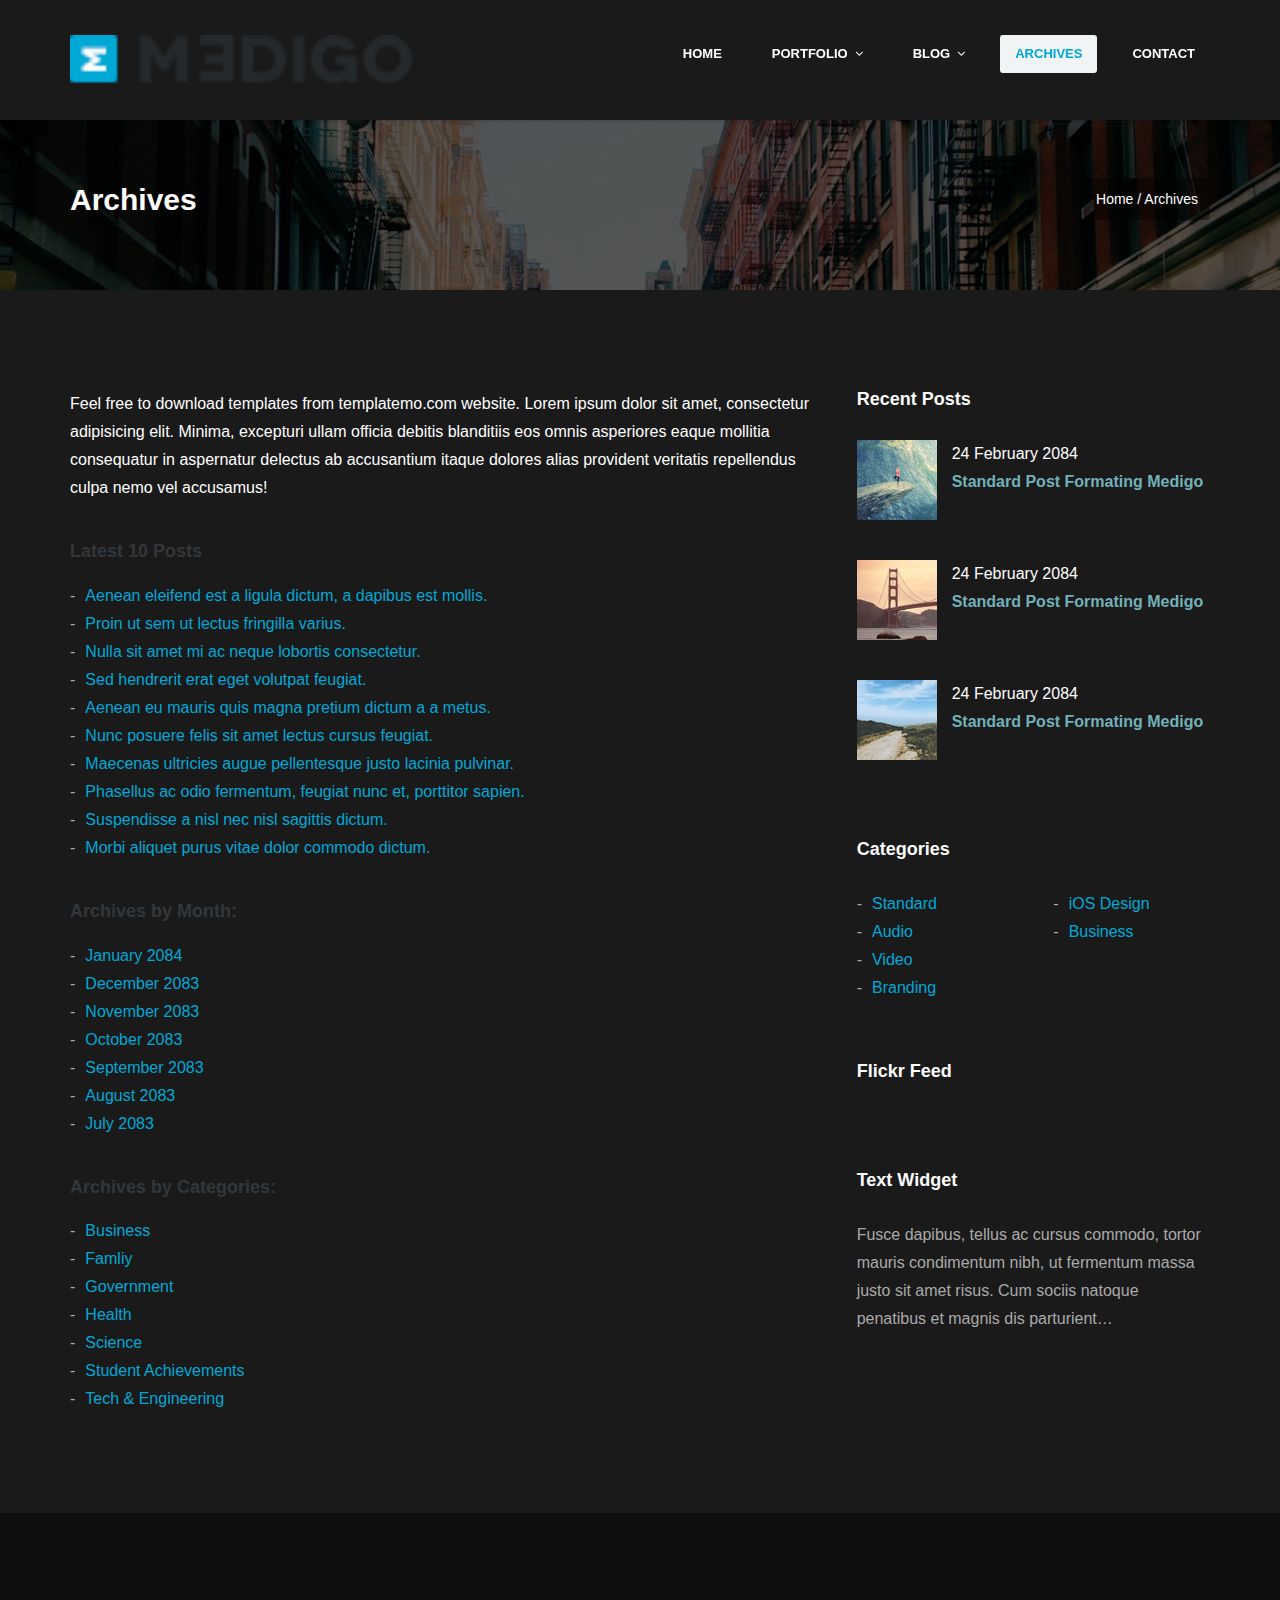
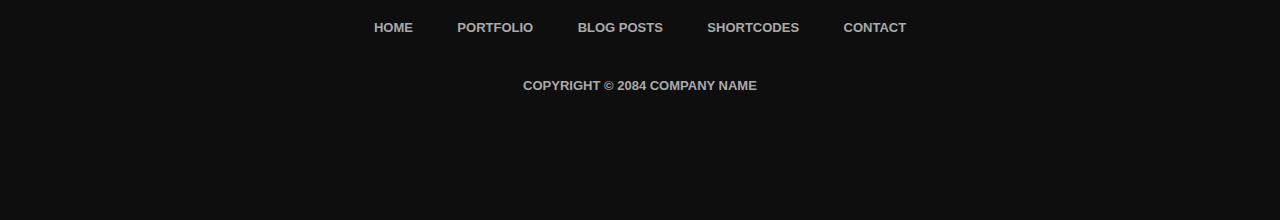
==== commit 3d7660a1: "Add files via upload" ====
--- a/archives.html
+++ b/archives.html
@@ -1,135 +1,155 @@
 <!DOCTYPE html>
 <html lang="en-US">
+
 <head>
-	<meta charset="UTF-8">
-	<meta name="viewport" content="width=device-width, initial-scale=1, maximum-scale=1">
-	<title>Medigo Blue, free responsive template</title>
+    <meta charset="UTF-8">
+    <meta name="viewport" content="width=device-width, initial-scale=1, maximum-scale=1">
+    <title>Medigo Blue, free responsive template</title>
     <meta name="keywords" content="">
-	<meta name="description" content="">
+    <meta name="description" content="">
     <meta name="author" content="templatemo">
     <!-- 
 	Medigo Template
 	http://www.templatemo.com/preview/templatemo_460_medigo
     -->
 
-	<!-- Google Fonts -->
-	<link href="http://fonts.googleapis.com/css?family=PT+Serif:400,700,400italic,700itali" rel="stylesheet">
-	<link href="http://fonts.googleapis.com/css?family=Raleway:400,900,800,700,500,200,100,600" rel="stylesheet">
-
-	<!-- Stylesheets -->
-	<link rel="stylesheet" href="bootstrap/bootstrap.css">
-	<link rel="stylesheet" href="css/misc.css">
-	<link rel="stylesheet" href="css/blue-scheme.css">
-	
-	<!-- JavaScripts -->
-	<script src="js/jquery-1.10.2.min.js"></script>
-	<script src="js/jquery-migrate-1.2.1.min.js"></script>
-
-	<link rel="shortcut icon" href="images/favicon.ico" type="image/x-icon" />
+    <!-- Google Fonts -->
+    <link href="http://fonts.googleapis.com/css?family=PT+Serif:400,700,400italic,700itali" rel="stylesheet">
+    <link href="http://fonts.googleapis.com/css?family=Raleway:400,900,800,700,500,200,100,600" rel="stylesheet">
+
+    <!-- Stylesheets -->
+    <link rel="stylesheet" href="bootstrap/bootstrap.css">
+    <link rel="stylesheet" href="css/misc.css">
+    <link rel="stylesheet" href="css/blue-scheme.css">
+
+    <!-- JavaScripts -->
+    <script src="js/jquery-1.10.2.min.js"></script>
+    <script src="js/jquery-migrate-1.2.1.min.js"></script>
+
+    <link rel="shortcut icon" href="images/favicon.ico" type="image/x-icon" />
 
 </head>
+
 <body>
 
-	<div class="responsive_menu">
+    <div class="responsive_menu">
         <ul class="main_menu">
             <li><a href="index.html">Home</a></li>
             <li><a href="#">Portfolio</a>
-            	<ul>
-            		<li><a href="portfolio.html">Portfolio Grid</a></li>
-            		<li><a href="project-image.html">Project Image</a></li>
-            		<li><a href="project-slideshow.html">Project Slideshow</a></li>
-            	</ul>
+                <ul>
+                    <li><a href="portfolio.html">Portfolio Grid</a></li>
+                    <li><a href="project-image.html">Project Image</a></li>
+                    <li><a href="project-slideshow.html">Project Slideshow</a></li>
+                </ul>
             </li>
             <li><a href="#">Blog</a>
-				<ul>
-					<li><a href="blog.html">Blog Standard</a></li>
-					<li><a href="blog-single.html">Blog Single</a></li>
+                <ul>
+                    <li><a href="blog.html">Blog Standard</a></li>
+                    <li><a href="blog-single.html">Blog Single</a></li>
                     <li><a href="#">visit templatemo</a></li>
-				</ul>
+                </ul>
             </li>
             <li><a href="archives.html">Archives</a></li>
             <li><a href="contact.html">Contact</a></li>
-        </ul> <!-- /.main_menu -->
-    </div> <!-- /.responsive_menu -->
-
-	<header class="site-header clearfix">
-		<div class="container">
-
-			<div class="row">
-
-				<div class="col-md-12">
-
-					<div class="pull-left logo">
-						<a href="index.html">
-							<img src="images/logo.png" alt="Medigo by templatemo">
-						</a>
-					</div>	<!-- /.logo -->
-
-					<div class="main-navigation pull-right">
-
-						<nav class="main-nav visible-md visible-lg">
-							<ul class="sf-menu">
-								<li><a href="index.html">Home</a></li>
-					            <li><a href="#">Portfolio</a>
-					            	<ul>
-					            		<li><a href="portfolio.html">Portfolio Grid</a></li>
-					            		<li><a href="project-image.html">Project Image</a></li>
-					            		<li><a href="project-slideshow.html">Project Slideshow</a></li>
-					            	</ul>
-					            </li>
-					            <li><a href="#">Blog</a>
-									<ul>
-										<li><a href="blog.html">Blog Standard</a></li>
-										<li><a href="blog-single.html">Blog Single</a></li>
+        </ul>
+        <!-- /.main_menu -->
+    </div>
+    <!-- /.responsive_menu -->
+
+    <header class="site-header clearfix">
+        <div class="container">
+
+            <div class="row">
+
+                <div class="col-md-12">
+
+                    <div class="pull-left logo">
+                        <a href="index.php">
+                            <img src="images/logo.png" alt="Medigo by templatemo">
+                        </a>
+                    </div>
+                    <!-- /.logo -->
+
+                    <div class="main-navigation pull-right">
+
+                        <nav class="main-nav visible-md visible-lg">
+                            <ul class="sf-menu">
+                                <li><a href="index.php">Home</a></li>
+                                <li><a href="#">Portfolio</a>
+                                    <ul>
+                                        <li><a href="portfolio.html">Portfolio Grid</a></li>
+                                        <li><a href="project-image.html">Project Image</a></li>
+                                        <li><a href="project-slideshow.html">Project Slideshow</a></li>
+                                    </ul>
+                                </li>
+                                <li><a href="#">Blog</a>
+                                    <ul>
+                                        <li><a href="blog.html">Blog Standard</a></li>
+                                        <li><a href="blog-single.html">Blog Single</a></li>
                                         <li><a href="#">visit templatemo</a></li>
-									</ul>
-					            </li>
-					            <li class="active"><a href="archives.html">Archives</a></li>
-					            <li><a href="contact.html">Contact</a></li>
-							</ul> <!-- /.sf-menu -->
-						</nav> <!-- /.main-nav -->
-
-						<!-- This one in here is responsive menu for tablet and mobiles -->
-					    <div class="responsive-navigation visible-sm visible-xs">
-					        <a href="#nogo" class="menu-toggle-btn">
-					            <i class="fa fa-bars"></i>
-					        </a>
-					    </div> <!-- /responsive_navigation -->
-
-					</div> <!-- /.main-navigation -->
-
-				</div> <!-- /.col-md-12 -->
-
-			</div> <!-- /.row -->
-
-		</div> <!-- /.container -->
-	</header> <!-- /.site-header -->
-
-	<div class="first-widget parallax" id="blog">
-		<div class="parallax-overlay">
-			<div class="container pageTitle">
-				<div class="row">
-					<div class="col-md-6 col-sm-6">
-						<h2 class="page-title">Archives</h2>
-					</div> <!-- /.col-md-6 -->
-					<div class="col-md-6 col-sm-6 text-right">
-						<span class="page-location">Home / Archives</span>
-					</div> <!-- /.col-md-6 -->
-				</div> <!-- /.row -->
-			</div> <!-- /.container -->
-		</div> <!-- /.parallax-overlay -->
-	</div> <!-- /.pageTitle -->
-
-	<div class="container">	
-		<div class="row">
-
-			<div class="col-md-8 blog-posts">
-				<div class="row">
-					<div class="col-md-12">
-						<div class="archive-wrapper">
-							<p>Feel free to download templates from templatemo.com website. Lorem ipsum dolor sit amet, consectetur adipisicing elit. Minima, excepturi ullam officia debitis blanditiis eos omnis asperiores eaque mollitia consequatur in aspernatur delectus ab accusantium itaque dolores alias provident veritatis repellendus culpa nemo vel accusamus!</p>
-							<h3 class="archive-title">Latest 10 Posts</h3>
-							<ul class="archive-list">
+                                    </ul>
+                                </li>
+                                <li class="active"><a href="archives.html">Archives</a></li>
+                                <li><a href="contact.html">Contact</a></li>
+                            </ul>
+                            <!-- /.sf-menu -->
+                        </nav>
+                        <!-- /.main-nav -->
+
+                        <!-- This one in here is responsive menu for tablet and mobiles -->
+                        <div class="responsive-navigation visible-sm visible-xs">
+                            <a href="#nogo" class="menu-toggle-btn">
+                                <i class="fa fa-bars"></i>
+                            </a>
+                        </div>
+                        <!-- /responsive_navigation -->
+
+                    </div>
+                    <!-- /.main-navigation -->
+
+                </div>
+                <!-- /.col-md-12 -->
+
+            </div>
+            <!-- /.row -->
+
+        </div>
+        <!-- /.container -->
+    </header>
+    <!-- /.site-header -->
+
+    <div class="first-widget parallax" id="blog">
+        <div class="parallax-overlay">
+            <div class="container pageTitle">
+                <div class="row">
+                    <div class="col-md-6 col-sm-6">
+                        <h2 class="page-title">Archives</h2>
+                    </div>
+                    <!-- /.col-md-6 -->
+                    <div class="col-md-6 col-sm-6 text-right">
+                        <span class="page-location">Home / Archives</span>
+                    </div>
+                    <!-- /.col-md-6 -->
+                </div>
+                <!-- /.row -->
+            </div>
+            <!-- /.container -->
+        </div>
+        <!-- /.parallax-overlay -->
+    </div>
+    <!-- /.pageTitle -->
+
+    <div class="container">
+        <div class="row">
+
+            <div class="col-md-8 blog-posts">
+                <div class="row">
+                    <div class="col-md-12">
+                        <div class="archive-wrapper">
+                            <p>Feel free to download templates from templatemo.com website. Lorem ipsum dolor sit amet, consectetur adipisicing elit. Minima, excepturi ullam officia debitis blanditiis eos omnis asperiores eaque mollitia consequatur in aspernatur
+                                delectus ab accusantium itaque dolores alias provident veritatis repellendus culpa nemo vel accusamus!</p>
+                            <h3 class="archive-title">Latest 10 Posts</h3>
+                            <ul class="archive-list">
                                 <li><a href="blog-single.html">Aenean eleifend est a ligula dictum, a dapibus est mollis.</a></li>
                                 <li><a href="blog-single.html">Proin ut sem ut lectus fringilla varius.</a></li>
                                 <li><a href="blog-single.html">Nulla sit amet mi ac neque lobortis consectetur.</a></li>
@@ -161,109 +181,134 @@
                                 <li><a href="#">Student Achievements</a></li>
                                 <li><a href="#">Tech &amp; Engineering</a></li>
                             </ul>
-						</div>
-					</div> <!-- /.col-md-12 -->
-				</div> <!-- /.row -->
-			</div> <!-- /.col-md-8 -->
-
-			<div class="col-md-4">
-				<div class="sidebar">
-					<div class="sidebar-widget">
-						<h5 class="widget-title">Recent Posts</h5>
-						<div class="last-post clearfix">
-							<div class="thumb pull-left">
-								<a href="#"><img src="images/includes/blogthumb1.jpg" alt=""></a>
-							</div>
-							<div class="content">
-								<span>24 February 2084</span>
-								<h4><a href="#">Standard Post Formating Medigo</a></h4>
-							</div>
-						</div> <!-- /.last-post -->
-						<div class="last-post clearfix">
-							<div class="thumb pull-left">
-								<a href="#"><img src="images/includes/blogthumb2.jpg" alt=""></a>
-							</div>
-							<div class="content">
-								<span>24 February 2084</span>
-								<h4><a href="#">Standard Post Formating Medigo</a></h4>
-							</div>
-						</div> <!-- /.last-post -->
-						<div class="last-post clearfix">
-							<div class="thumb pull-left">
-								<a href="#"><img src="images/includes/blogthumb3.jpg" alt=""></a>
-							</div>
-							<div class="content">
-								<span>24 February 2084</span>
-								<h4><a href="#">Standard Post Formating Medigo</a></h4>
-							</div>
-						</div> <!-- /.last-post -->
-					</div> <!-- /.sidebar-widget -->
-					<div class="sidebar-widget">
-						<h5 class="widget-title">Categories</h5>
-						<div class="row categories">
-							<div class="col-md-6">
-								<ul>
-									<li><a href="#">Standard</a></li>
-									<li><a href="#">Audio</a></li>
-									<li><a href="#">Video</a></li>
-									<li><a href="#">Branding</a></li>
-								</ul>
-							</div>
-							<div class="col-md-6">
-								<ul>
-									<li><a href="#">iOS Design</a></li>
-									<li><a href="#">Business</a></li>
-								</ul>
-							</div>
-						</div> <!-- /.row -->
-					</div> <!-- /.sidebar-widget -->
-					<div class="sidebar-widget">
-						<h5 class="widget-title">Flickr Feed</h5>
-						<ul id="flickr-feed" class="thumbs"></ul>
-					</div> <!-- /.sidebar-widget -->
-					<div class="sidebar-widget">
-						<h5 class="widget-title">Text Widget</h5>
-						<p class="light-text">Fusce dapibus, tellus ac cursus commodo, tortor mauris condimentum nibh, ut fermentum massa justo sit amet risus. Cum sociis natoque penatibus et magnis dis parturient… </p>
-					</div> <!-- /.sidebar-widget -->
-				</div> <!-- /.sidebar -->
-			</div> <!-- /.col-md-4 -->
-
-		</div> <!-- /.row -->
-	</div> <!-- /.container -->	
-
-	
-
-	<div class="container">
-		
-	</div> <!-- /.container -->
-
-	<footer class="site-footer">
-		<div class="container">
-			<div class="row">
-				<div class="col-md-12">
-					<nav class="footer-nav clearfix">
-						<ul class="footer-menu">
-							<li><a href="index.html">Home</a></li>
-							<li><a href="portfolio.html">Portfolio</a></li>
-							<li><a href="blog.html">Blog Posts</a></li>
-							<li><a href="archives.html">Shortcodes</a></li>
-							<li><a href="contact.html">Contact</a></li>
-						</ul> <!-- /.footer-menu -->
-					</nav> <!-- /.footer-nav -->
-				</div> <!-- /.col-md-12 -->
-			</div> <!-- /.row -->
-			<div class="row">
-				<div class="col-md-12">
-					<p class="copyright-text">Copyright &copy; 2084 Company Name</p>
-				</div> <!-- /.col-md-12 -->
-			</div> <!-- /.row -->
-		</div> <!-- /.container -->
-	</footer> <!-- /.site-footer -->
-
-	<!-- Scripts -->
-	<script src="js/min/plugins.min.js"></script>
-	<script src="js/min/medigo-custom.min.js"></script>
+                        </div>
+                    </div>
+                    <!-- /.col-md-12 -->
+                </div>
+                <!-- /.row -->
+            </div>
+            <!-- /.col-md-8 -->
+
+            <div class="col-md-4">
+                <div class="sidebar">
+                    <div class="sidebar-widget">
+                        <h5 class="widget-title">Recent Posts</h5>
+                        <div class="last-post clearfix">
+                            <div class="thumb pull-left">
+                                <a href="#"><img src="images/includes/blogthumb1.jpg" alt=""></a>
+                            </div>
+                            <div class="content">
+                                <span>24 February 2084</span>
+                                <h4><a href="#">Standard Post Formating Medigo</a></h4>
+                            </div>
+                        </div>
+                        <!-- /.last-post -->
+                        <div class="last-post clearfix">
+                            <div class="thumb pull-left">
+                                <a href="#"><img src="images/includes/blogthumb2.jpg" alt=""></a>
+                            </div>
+                            <div class="content">
+                                <span>24 February 2084</span>
+                                <h4><a href="#">Standard Post Formating Medigo</a></h4>
+                            </div>
+                        </div>
+                        <!-- /.last-post -->
+                        <div class="last-post clearfix">
+                            <div class="thumb pull-left">
+                                <a href="#"><img src="images/includes/blogthumb3.jpg" alt=""></a>
+                            </div>
+                            <div class="content">
+                                <span>24 February 2084</span>
+                                <h4><a href="#">Standard Post Formating Medigo</a></h4>
+                            </div>
+                        </div>
+                        <!-- /.last-post -->
+                    </div>
+                    <!-- /.sidebar-widget -->
+                    <div class="sidebar-widget">
+                        <h5 class="widget-title">Categories</h5>
+                        <div class="row categories">
+                            <div class="col-md-6">
+                                <ul>
+                                    <li><a href="#">Standard</a></li>
+                                    <li><a href="#">Audio</a></li>
+                                    <li><a href="#">Video</a></li>
+                                    <li><a href="#">Branding</a></li>
+                                </ul>
+                            </div>
+                            <div class="col-md-6">
+                                <ul>
+                                    <li><a href="#">iOS Design</a></li>
+                                    <li><a href="#">Business</a></li>
+                                </ul>
+                            </div>
+                        </div>
+                        <!-- /.row -->
+                    </div>
+                    <!-- /.sidebar-widget -->
+                    <div class="sidebar-widget">
+                        <h5 class="widget-title">Flickr Feed</h5>
+                        <ul id="flickr-feed" class="thumbs"></ul>
+                    </div>
+                    <!-- /.sidebar-widget -->
+                    <div class="sidebar-widget">
+                        <h5 class="widget-title">Text Widget</h5>
+                        <p class="light-text">Fusce dapibus, tellus ac cursus commodo, tortor mauris condimentum nibh, ut fermentum massa justo sit amet risus. Cum sociis natoque penatibus et magnis dis parturient… </p>
+                    </div>
+                    <!-- /.sidebar-widget -->
+                </div>
+                <!-- /.sidebar -->
+            </div>
+            <!-- /.col-md-4 -->
+
+        </div>
+        <!-- /.row -->
+    </div>
+    <!-- /.container -->
+
+
+
+    <div class="container">
+
+    </div>
+    <!-- /.container -->
+
+    <footer class="site-footer">
+        <div class="container">
+            <div class="row">
+                <div class="col-md-12">
+                    <nav class="footer-nav clearfix">
+                        <ul class="footer-menu">
+                            <li><a href="index.html">Home</a></li>
+                            <li><a href="portfolio.html">Portfolio</a></li>
+                            <li><a href="blog.html">Blog Posts</a></li>
+                            <li><a href="archives.html">Shortcodes</a></li>
+                            <li><a href="contact.html">Contact</a></li>
+                        </ul>
+                        <!-- /.footer-menu -->
+                    </nav>
+                    <!-- /.footer-nav -->
+                </div>
+                <!-- /.col-md-12 -->
+            </div>
+            <!-- /.row -->
+            <div class="row">
+                <div class="col-md-12">
+                    <p class="copyright-text">Copyright &copy; 2084 Company Name</p>
+                </div>
+                <!-- /.col-md-12 -->
+            </div>
+            <!-- /.row -->
+        </div>
+        <!-- /.container -->
+    </footer>
+    <!-- /.site-footer -->
+
+    <!-- Scripts -->
+    <script src="js/min/plugins.min.js"></script>
+    <script src="js/min/medigo-custom.min.js"></script>
 
 
 </body>
+
 </html>--- a/css/blue-scheme.css
+++ b/css/blue-scheme.css
@@ -10,13 +10,13 @@
 	BASIC STYLES 
 --------------------------------------------------------*/
 body {
-  background: white;
+  background: #1a1a1a;
   font-size: 16px;
-  font-family: "PT Serif", Georgia, serif;
+  font-family: 'Ubuntu', sans-serif;
   font-weight: normal;
   font-style: normal;
   line-height: 28px;
-  color: #777777;
+  color: white;
   -webkit-font-smoothing: antialiased;
   /* Fix for webkit rendering */
   -webkit-text-size-adjust: 100%;
@@ -24,7 +24,7 @@
 
 h1, h2, h3, h4, h5, h6 {
   color: #31373a;
-  font-family: "Raleway", sans-serif;
+  font-family: 'Ubuntu', sans-serif;
   font-weight: normal;
 }
 
@@ -175,7 +175,7 @@
   top: 0;
   left: 0;
   width: 100%;
-  background: white;
+  background: #1a1a1a;
   box-shadow: rgba(0, 0, 0, 0.35) 0px 0px 3px;
   -moz-box-shadow: rgba(0, 0, 0, 0.35) 0px 0px 3px;
   -webkit-box-shadow: rgba(0, 0, 0, 0.35) 0px 0px 3px;
@@ -187,6 +187,10 @@
   -webkit-transition: padding 0.3s ease-in-out;
 }
 
+.logo img{
+  height: 50px;
+}
+
 .site-header.site-header-shrink {
   padding: 17px 0;
 }
@@ -198,11 +202,11 @@
   position: relative;
 }
 .main-nav ul li a {
-  color: #31373a;
+  color: white;
   font-size: 13px;
   font-weight: 700;
   text-transform: uppercase;
-  font-family: "Raleway", sans-serif;
+  font-family: 'Ubuntu', sans-serif;
   padding: 5px 15px;
   display: block;
   -webkit-border-radius: 3px;
@@ -276,7 +280,7 @@
 }
 .main_menu li a {
   font-size: 14px;
-  font-family: "Raleway", sans-serif;
+  font-family: 'Ubuntu', sans-serif;
   color: #bfbfbf;
   font-weight: 500;
 }
@@ -305,8 +309,17 @@
 /*------------------------------------------------------
 	General Styling 
 --------------------------------------------------------*/
+
+html {
+  scroll-behavior: smooth;
+}
+
+.service-title {
+  color: white;
+}
+
 .light-content {
-  background-color: white;
+  background-color: #1a1a1a;
   width: 100%;
 }
 
@@ -322,6 +335,10 @@
   color: #939ea4;
 }
 
+.section-title{
+  color: white;
+}
+
 .section-header {
   padding-bottom: 70px;
   text-align: center;
@@ -343,7 +360,7 @@
 .large-button {
   padding: 15px 20px;
   font-size: 12px;
-  font-family: "Raleway", sans-serif;
+  font-family: 'Ubuntu', sans-serif;
   text-transform: uppercase;
   font-weight: 800;
   -webkit-border-radius: 2px;
@@ -361,7 +378,7 @@
 .main-button {
   padding: 12px 15px;
   font-size: 12px;
-  font-family: "Raleway", sans-serif;
+  font-family: 'Ubuntu', sans-serif;
   text-transform: uppercase;
   font-weight: 700;
   -webkit-border-radius: 2px;
@@ -443,19 +460,19 @@
 }
 
 #homeIntro {
-  background-image: url("../images/includes/homeintro.jpg");
+  background-image: url("../images/includes/homeintro2.jpg");
 }
 
 #portfolio {
-  background-image: url("../images/includes/portfolio.jpg");
+  background-image: url("../images/includes/eng.jpg");
 }
 
 #portfolioId {
-  background-image: url("../images/includes/portfolioId.jpg");
+  background-image: url("../images/includes/projs.jpg");
 }
 
 #blogPosts {
-  background-image: url("../images/includes/blogPosts.jpg");
+  background-image: url("../images/includes/assis.jpg");
 }
 
 #blog {
@@ -463,12 +480,12 @@
 }
 
 #blogId {
-  background-image: url("../images/includes/blogId.jpg");
+  background-image: url("../images/includes/projs.jpg");
   background-attachment: inherit;
 }
 
 #contact {
-  background-image: url("../images/includes/contact.jpg");
+  background-image: url("../images/includes/contato.jpg");
 }
 
 .parallax {
@@ -529,7 +546,7 @@
 blockquote {
   margin: 30px 0;
   display: block;
-  color: #aaaaaa;
+  color: #a5d1ee;
 }
 
 /*------------------------------------------------------
@@ -586,10 +603,10 @@
   display: inline;
   margin-right: 20px;
   cursor: pointer;
-  color: #31373a;
+  color: #919191;
 }
 #filters li:after {
-  content: '/';
+  content: '';
   color: #c3c3c3;
   margin-left: 20px;
 }
@@ -799,10 +816,11 @@
   font-size: 24px;
   margin: 0 0 35px 0;
   line-height: 36px;
+  color: #ffffff;
 }
 .project-single .subtitle {
   font-size: 14px;
-  color: #aaaaaa;
+  color: #cecece;
 }
 .project-single .description {
   margin-bottom: 40px;
@@ -812,7 +830,7 @@
   margin-bottom: 15px;
 }
 .project-single .meta-post li span {
-  color: #31373a;
+  color: #118ef5;
   margin-right: 10px;
 }
 .project-single .meta-post li a {
@@ -831,13 +849,17 @@
 }
 
 .static-info-project {
-  background-color: #f1f4f5;
+  background-color: #222222;
   padding: 80px 0;
   text-align: center;
 }
 
 .related-projects {
   margin: 100px 0 60px 0;
+}
+
+.flexslider {
+  width: 100%;
 }
 
 .flex-direction-nav a {
@@ -865,7 +887,7 @@
 	Testimonials Styling 
 --------------------------------------------------------*/
 .testimonials-widget {
-  background-color: #f1f4f5;
+  background-color: #242424;
   padding: 80px 0;
 }
 
@@ -923,7 +945,7 @@
   position: absolute;
   bottom: 0;
   right: 0;
-  background-color: white;
+  background-color: #333333;
   padding: 5px 10px;
   font-size: 14px;
 }
@@ -933,6 +955,7 @@
   font-weight: 500;
   margin-top: 25px;
   display: block;
+  color: whitesmoke;
 }
 
 .thumb-post {
@@ -971,6 +994,12 @@
 .latest-posts .blog-post-content {
   overflow: hidden;
 }
+.blog-post-comments h3{
+  color: white;
+}
+.comment-form h3{
+  color: white;
+}
 .latest-posts h4.post-title {
   margin: 0 0 10px 25px;
   font-size: 22px;
@@ -992,13 +1021,12 @@
 .post-blog {
   margin-bottom: 60px;
   padding-bottom: 40px;
-  border-bottom: 1px solid #dce4e6;
 }
 .post-blog .blog-image {
   overflow: hidden;
   margin-bottom: 20px;
 }
-.post-blog .blog-image img {
+.post-blog .blog-image .flexslides .slides {
   width: 100%;
   height: auto;
 }
@@ -1018,9 +1046,10 @@
   font-size: 24px;
   line-height: 30px;
   font-weight: 600;
+  color: #ffffff;
 }
 .post-blog .blog-content h3 a {
-  color: #31373a;
+  color: #96b9ca;
 }
 .post-blog .blog-content h3 a:hover {
   color: #00a8d6;
@@ -1046,7 +1075,7 @@
 }
 
 #blog-author {
-  border-bottom: 1px solid #dce4e6;
+  border-bottom: 1px solid #838383;
   padding-bottom: 20px;
 }
 #blog-author .blog-author-img {
@@ -1067,6 +1096,9 @@
   font-size: 18px;
   margin: 0 0 7px 0;
 }
+.author-name{
+  color: white;
+}
 #blog-author .blog-author-info h4.author-name a {
   color: #31373a;
 }
@@ -1081,11 +1113,9 @@
 #blog-comments .media {
   display: block;
   margin-top: 30px;
-  border-bottom: 1px solid #dce4e6;
 }
 #blog-comments .media .media {
   padding-top: 30px;
-  border-top: 1px solid #dce4e6;
   border-bottom: 0;
 }
 #blog-comments .media-object {
@@ -1153,21 +1183,25 @@
   margin-top: 100px;
   margin-bottom: 100px;
 }
-
 .sidebar-widget {
   margin-bottom: 60px;
 }
-
+.widget-text {
+  margin-top: -25px;
+  font-size: 15px;
+  color: #adadad;
+  line-height: normal;
+}
 .widget-title {
-  font-size: 14px;
+  font-size: 18px;
   font-weight: 800;
   margin: 0 0 30px 0;
+  color: #fcfcfc;
 }
 
 .last-post {
   padding-bottom: 20px;
   margin-bottom: 20px;
-  border-bottom: 1px solid #dce4e6;
 }
 .last-post .thumb {
   overflow: hidden;
@@ -1179,6 +1213,7 @@
 .last-post .content {
   overflow: hidden;
 }
+.last-post
 .last-post .content span {
   color: #aaaaaa;
   font-size: 14px;
@@ -1191,7 +1226,7 @@
   margin: 0;
 }
 .last-post .content h4 a {
-  color: #31373a;
+  color: #71b1b9;
 }
 .last-post .content h4 a:hover {
   color: #00a8d6;
@@ -1236,8 +1271,9 @@
 /*------------------------------------------------------
 	Contact Page Styling 
 --------------------------------------------------------*/
-.contact-wrapper h3 {
+.contact-wrapper h2 {
   margin: 0 0 30px 0;
+  color: #ffffff;
 }
 
 .contact-map {
@@ -1248,7 +1284,6 @@
   margin-top: 50px;
   margin-bottom: 100px;
   padding-top: 50px;
-  border-top: 1px solid #dce4e6;
 }
 .contact-form h3 {
   margin: 0 0 40px 0;
@@ -1282,10 +1317,10 @@
 }
 
 .site-footer {
-  background-color: #f1f4f5;
+  background-color: #0e0e0e;
   padding: 100px 0;
   color: #aaaaaa;
-  font-family: "Raleway", sans-serif;
+  font-family: 'Ubuntu', sans-serif;
 }
 
 .footer-menu li {
@@ -1371,3 +1406,18 @@
     height: auto;
   }
 }
+.media-heading h4{
+  color: white;
+}
+
+.btn-contact{
+  margin-left: 15px;
+  margin-top: 30px;
+  width: 46%;
+  height: 60px;
+  font-weight: bold;
+}
+
+.formulario{
+  margin-left: 20%;
+}